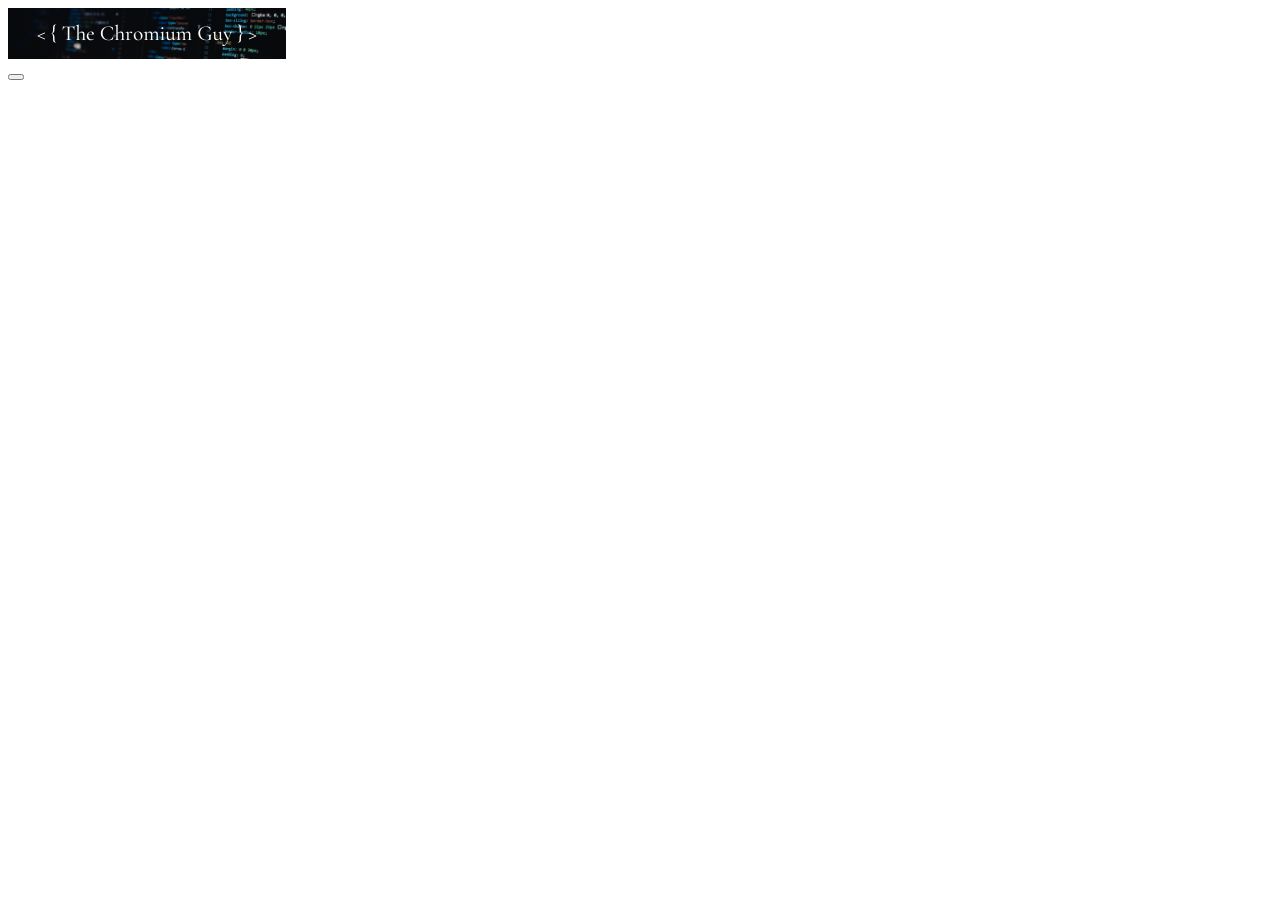
==== Home.html @ cdb03c8e "first update basic template" ====
<!DOCTYPE html>
<html lang="en">
<head>
	<meta charset="utf-8">
    <meta name="viewport" content="width=device-width, initial-scale=1.0">
	<title>Portfolio website </title>

	<link rel="stylesheet" href="style.css"><!-- css file link -->

</head>

<body>
	<header>
		<div class="logo">
			<img src="images/The Chromium Guy.png" alt=""> 
		</div>
		 <button class="nav-toggle" aria-label="toggle navigation">
	</header>
<script src="script.js"></script><!-- javascript file link -->
</body>
</html>
---- style.css ----
h1{
	color: green 
}
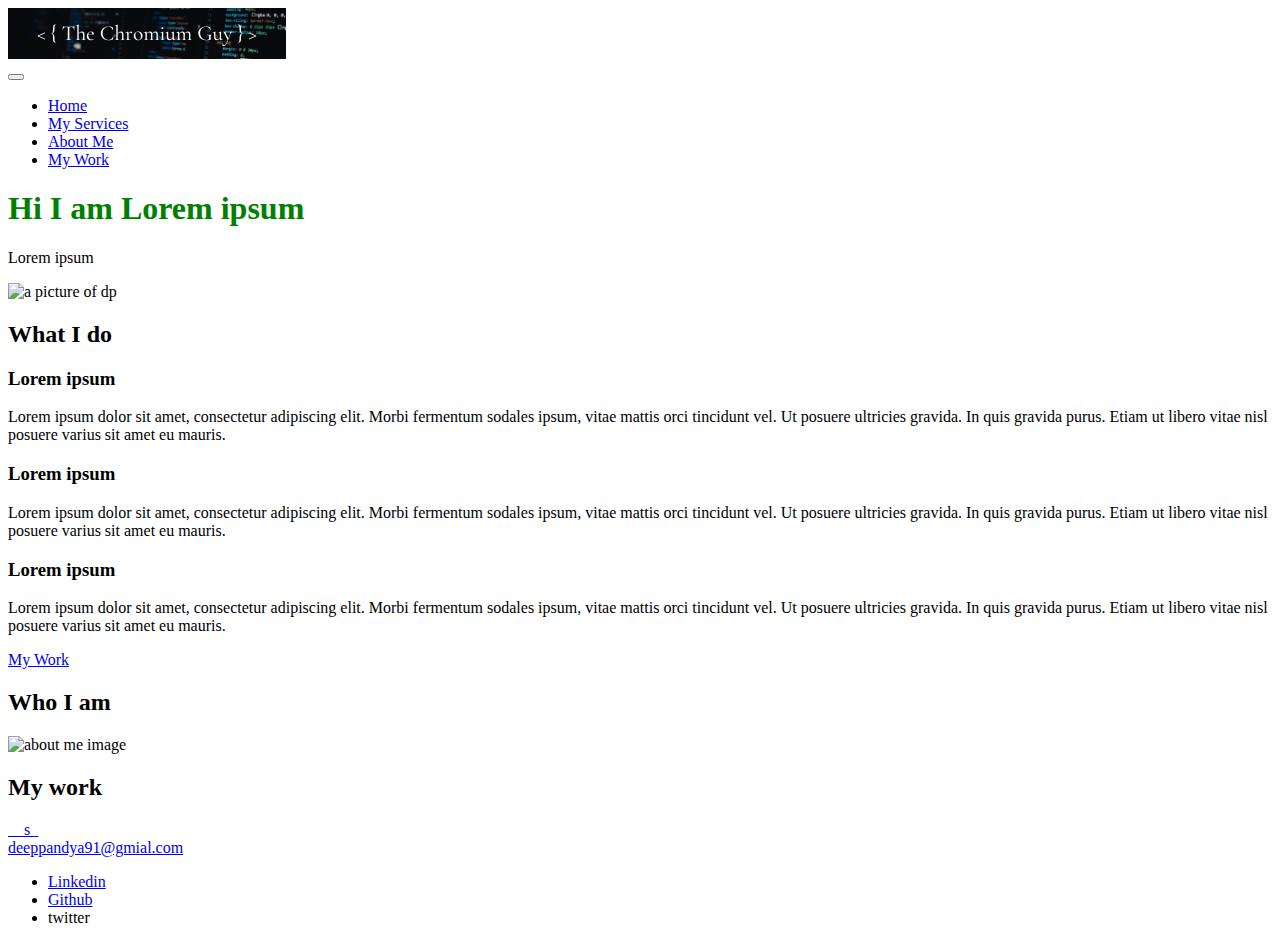
==== commit b0154bb7: "All data input is completed" ====
--- a/Home.html
+++ b/Home.html
@@ -1,21 +1,130 @@
 <!DOCTYPE html>
 <html lang="en">
-<head>
-	<meta charset="utf-8">
-    <meta name="viewport" content="width=device-width, initial-scale=1.0">
-	<title>Portfolio website </title>
+	
+	<head>
+		<meta charset="utf-8">
+	    <meta name="viewport" content="width=device-width, initial-scale=1.0">
+		<title>Portfolio website </title>
+	    <link rel="stylesheet" href="style.css"><!-- css file link -->
 
-	<link rel="stylesheet" href="style.css"><!-- css file link -->
+	</head>
 
-</head>
+	<body>
+		<header>
+			<div class="logo">
+				<img src="images/The Chromium Guy.png" alt=""> 
+			</div>
 
-<body>
-	<header>
-		<div class="logo">
-			<img src="images/The Chromium Guy.png" alt=""> 
-		</div>
-		 <button class="nav-toggle" aria-label="toggle navigation">
-	</header>
-<script src="script.js"></script><!-- javascript file link -->
-</body>
+			<button class="nav-toggle" aria-label="toggle navigation">
+				<span class="hamburger"></span>
+			</button>
+
+			<nav class="nav">
+				<ul class="nav__list">
+					<li class="nav__item"><a href="#home" class="nav__link">Home</a></li>
+					<li class="nav__item"><a href="#services" class="nav__link">My Services</a></li>
+					<li class="nav__item"><a href="#about" class="nav__link">About Me</a></li>
+					<li class="nav__item"><a href="#work" class="nav__link">My Work</a></li>
+				</ul>
+			</nav>
+	    </header>
+
+	   <!-- Introduction  -->
+	   <section class="intro" id="home">
+		   	<h1 class="section__title section__title--intro">
+		   		Hi I am <strong>Lorem ipsum</strong>
+		   	</h1>
+		   	<p class="section__subtitle section__subtitle--intro">Lorem ipsum</p>
+		   	<img src="images/dp-01.png" alt="a picture of dp">
+	   </section>
+
+	   <!-- My services -->
+	   <section class="my-services" id="services">
+	   		<h2 class="section__title section__title--services">What I do</h2>
+	   		<div class="services"><!-- Start of services -->
+	   			<div class="service">
+	   				<h3> Lorem ipsum</h3>
+	   				<p>Lorem ipsum dolor sit amet, consectetur adipiscing elit. Morbi fermentum sodales ipsum, vitae mattis orci tincidunt vel. Ut posuere ultricies gravida. In quis gravida purus. Etiam ut libero vitae nisl posuere varius sit amet eu mauris. </p>
+	   			</div><!-- End of service -->
+
+	   			<div class="service">
+	   				<h3>Lorem ipsum</h3>
+	   				<p>Lorem ipsum dolor sit amet, consectetur adipiscing elit. Morbi fermentum sodales ipsum, vitae mattis orci tincidunt vel. Ut posuere ultricies gravida. In quis gravida purus. Etiam ut libero vitae nisl posuere varius sit amet eu mauris. </p>
+	   			</div><!-- End of service -->
+
+	   			<div class="service">
+	   				<h3>Lorem ipsum</h3>
+	   				<p>Lorem ipsum dolor sit amet, consectetur adipiscing elit. Morbi fermentum sodales ipsum, vitae mattis orci tincidunt vel. Ut posuere ultricies gravida. In quis gravida purus. Etiam ut libero vitae nisl posuere varius sit amet eu mauris. </p>
+	   			</div><!-- End of service -->
+	   		</div><!-- End of services -->
+
+	   		<a href="#work" class="btn">My Work</a>
+
+	   </section>
+
+	   <!-- About me  -->
+	   <section class="about-me" id="about">
+	   		<h2 class="section__title section__title--about">Who I am</h2>
+	   		<p class="section__subtitle section__subtitle--about"></p>
+
+	   		<div class="about-me__body">
+	   			<p></p>
+	   			<p></p>
+	   		</div>
+
+	   		<img src="images/aboutme1.jpg" alt="about me image">
+	   </section>
+
+	    <!-- My Work -->
+	    <section class="my-work" id="work">
+	    	<h2 class="section__title">My work</h2>
+	    	<p class="section__subtitle"></p>
+
+	    	<div class="portfolio">
+	    		<!-- portfolio item 1 -->
+	    		<a href="#" class="portfolio__item">
+	    			<img src="images/portfolio.jpg" alt="" class="portfolio__img">
+	    		</a>
+
+	    		<!-- portfolio item 2 -->
+	    		<a href="#" class="portfolio__item">
+	    			<img src="images/portfolio.jpg" alt="" class="portfolio__img">
+	    		</a>
+
+	    		<!-- portfolio item 3 -->
+	    		<a href="#" class="portfolio__item">
+	    			<img src="images/portfolio.jpg" alt="" class="portfolio__img">
+	    		</a>
+
+	    		<!-- portfolio item 4 -->
+	    		<a href="#" class="portfolio__item">
+	    			<img src="images/portfolio.jpg" alt="" class="portfolio__img">
+	    		</a>
+
+	    		<!-- portfolio item 5 -->
+	    		<a href="#" class="portfolio__item">s
+	    			<img src="images/portfolio.jpg" alt="" class="portfolio__img">
+	    		</a>
+
+	    		<!-- portfolio item 6 -->
+	    		<a href="#" class="portfolio__item">
+	    			<img src="images/portfolio.jpg" alt="" class="portfolio__img">
+	    		</a>
+	    	</div>
+	    </section>
+
+
+	    <!-- Footer -->
+	    <footer>
+	    	<!-- Replace with your own mail address  -->
+	    	<a href="mailto:deepandya91@gmail.com" class="footer-link">deeppandya91@gmial.com</a>
+	    	<ul class="social-list">
+	    		<li class="social-list__item"><a class="social-list__link" href="https://www.linkedin.com/in/deeppandya">Linkedin</a></li>
+	    		<li class="social-list__item"><a class="social-list__link" href="https://github.com/deeppandya">Github</a></li>
+	    		<li class="social-list__item"><a class="social-list__link">twitter</a></li>
+	    	</ul>
+	    </footer>
+	    <script src="script.js"></script><!-- javascript file link -->
+	</body>
+
 </html>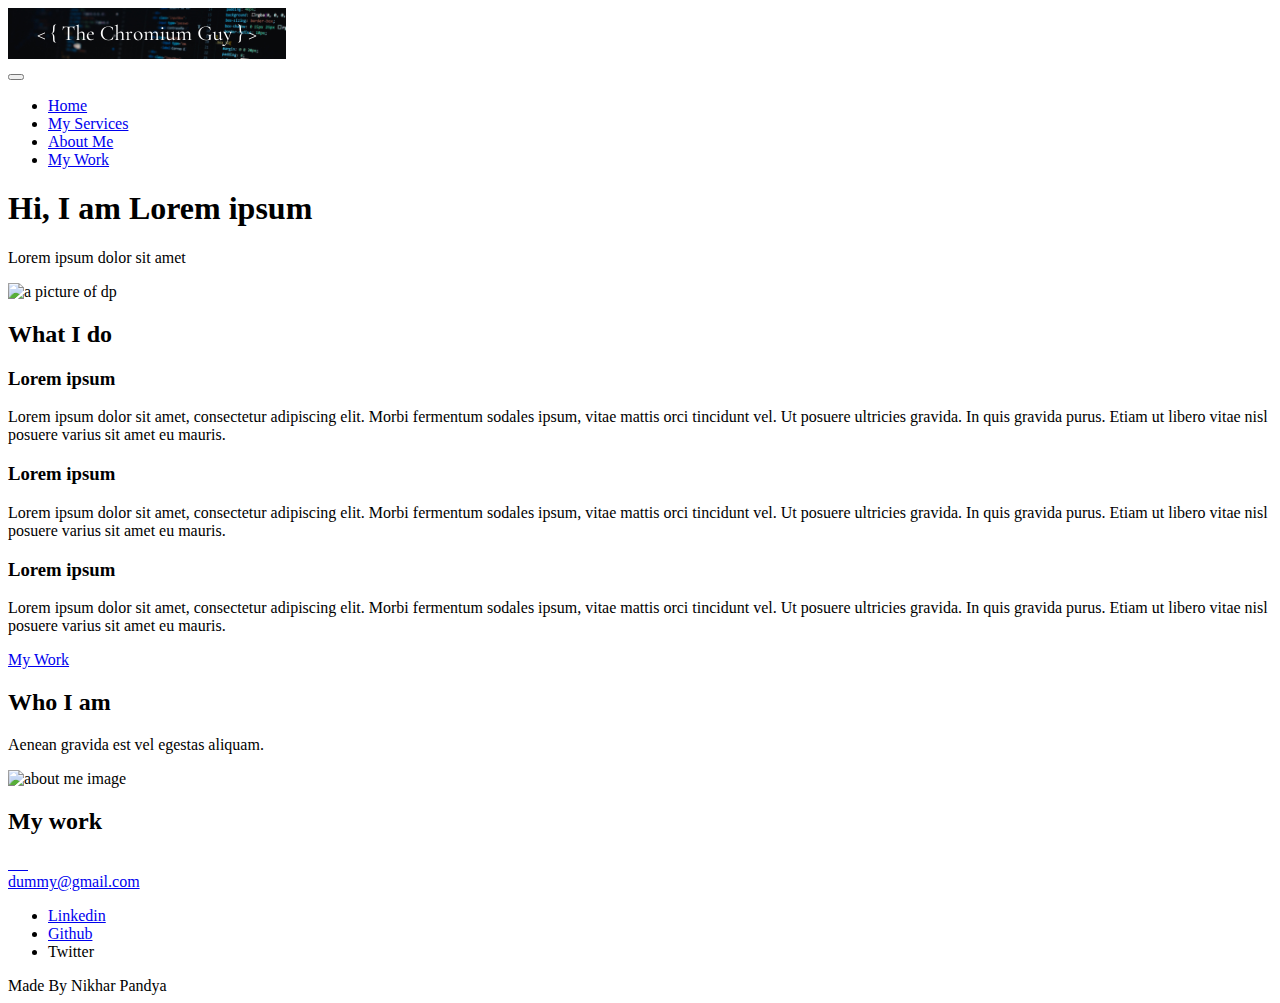
==== commit 3b897067: "Syntyx update" ====
--- a/Home.html
+++ b/Home.html
@@ -5,7 +5,10 @@
 		<meta charset="utf-8">
 	    <meta name="viewport" content="width=device-width, initial-scale=1.0">
 		<title>Portfolio website </title>
-	    <link rel="stylesheet" href="style.css"><!-- css file link -->
+		<link rel="stylesheet" href="https://cdnjs.cloudflare.com/ajax/libs/normalize/7.0.0/normalize.min.css">
+        <link rel="stylesheet" href="https://cdnjs.cloudflare.com/ajax/libs/font-awesome/5.11.2/css/all.css" integrity="sha256-46qynGAkLSFpVbEBog43gvNhfrOj+BmwXdxFgVK/Kvc=" crossorigin="anonymous" /> 
+        <link href="https://fonts.googleapis.com/css?family=Source+Code+Pro:400,900|Source+Sans+Pro:300,900&display=swap" rel="stylesheet">
+	    <link rel="stylesheet" href="Css/style.css"><!-- css file link -->
 
 	</head>
 
@@ -32,10 +35,10 @@
 	   <!-- Introduction  -->
 	   <section class="intro" id="home">
 		   	<h1 class="section__title section__title--intro">
-		   		Hi I am <strong>Lorem ipsum</strong>
+		   		Hi, I am <strong>Lorem ipsum</strong>
 		   	</h1>
-		   	<p class="section__subtitle section__subtitle--intro">Lorem ipsum</p>
-		   	<img src="images/dp-01.png" alt="a picture of dp">
+		   	<p class="section__subtitle section__subtitle--intro">Lorem ipsum dolor sit amet</p>
+		   	<img src="images/portfolio.jpg" alt="a picture of dp" class="intro__img">
 	   </section>
 
 	   <!-- My services -->
@@ -65,7 +68,7 @@
 	   <!-- About me  -->
 	   <section class="about-me" id="about">
 	   		<h2 class="section__title section__title--about">Who I am</h2>
-	   		<p class="section__subtitle section__subtitle--about"></p>
+	   		<p class="section__subtitle section__subtitle--about">Aenean gravida est vel egestas aliquam.</p>
 
 	   		<div class="about-me__body">
 	   			<p></p>
@@ -102,7 +105,7 @@
 	    		</a>
 
 	    		<!-- portfolio item 5 -->
-	    		<a href="#" class="portfolio__item">s
+	    		<a href="#" class="portfolio__item">
 	    			<img src="images/portfolio.jpg" alt="" class="portfolio__img">
 	    		</a>
 
@@ -117,12 +120,13 @@
 	    <!-- Footer -->
 	    <footer>
 	    	<!-- Replace with your own mail address  -->
-	    	<a href="mailto:deepandya91@gmail.com" class="footer-link">deeppandya91@gmial.com</a>
+	    	<a href="mailto:deepandya91@gmail.com" class="footer-link">dummy@gmail.com</a>
 	    	<ul class="social-list">
 	    		<li class="social-list__item"><a class="social-list__link" href="https://www.linkedin.com/in/deeppandya">Linkedin</a></li>
 	    		<li class="social-list__item"><a class="social-list__link" href="https://github.com/deeppandya">Github</a></li>
-	    		<li class="social-list__item"><a class="social-list__link">twitter</a></li>
+	    		<li class="social-list__item"><a class="social-list__link">Twitter</a></li>
 	    	</ul>
+	    	<div class="footer-madeby">Made By Nikhar Pandya</div>
 	    </footer>
 	    <script src="script.js"></script><!-- javascript file link -->
 	</body>
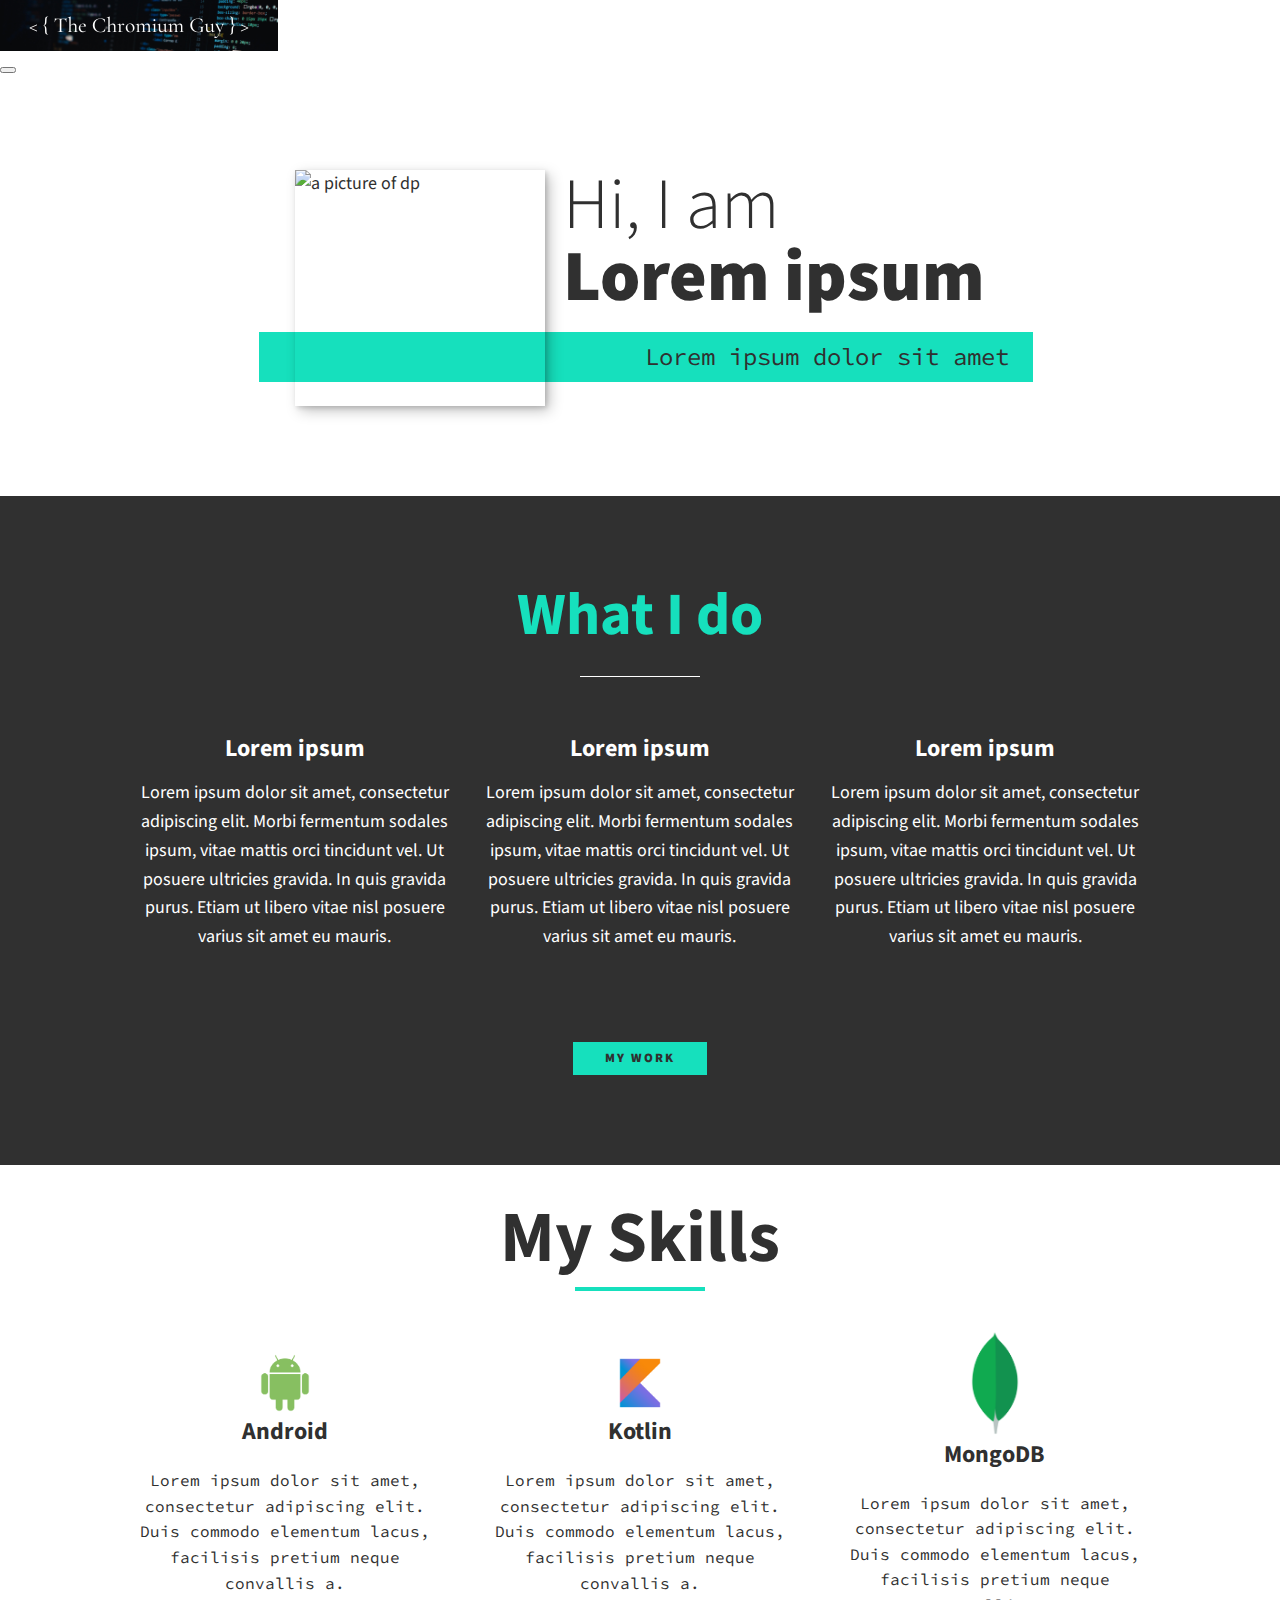
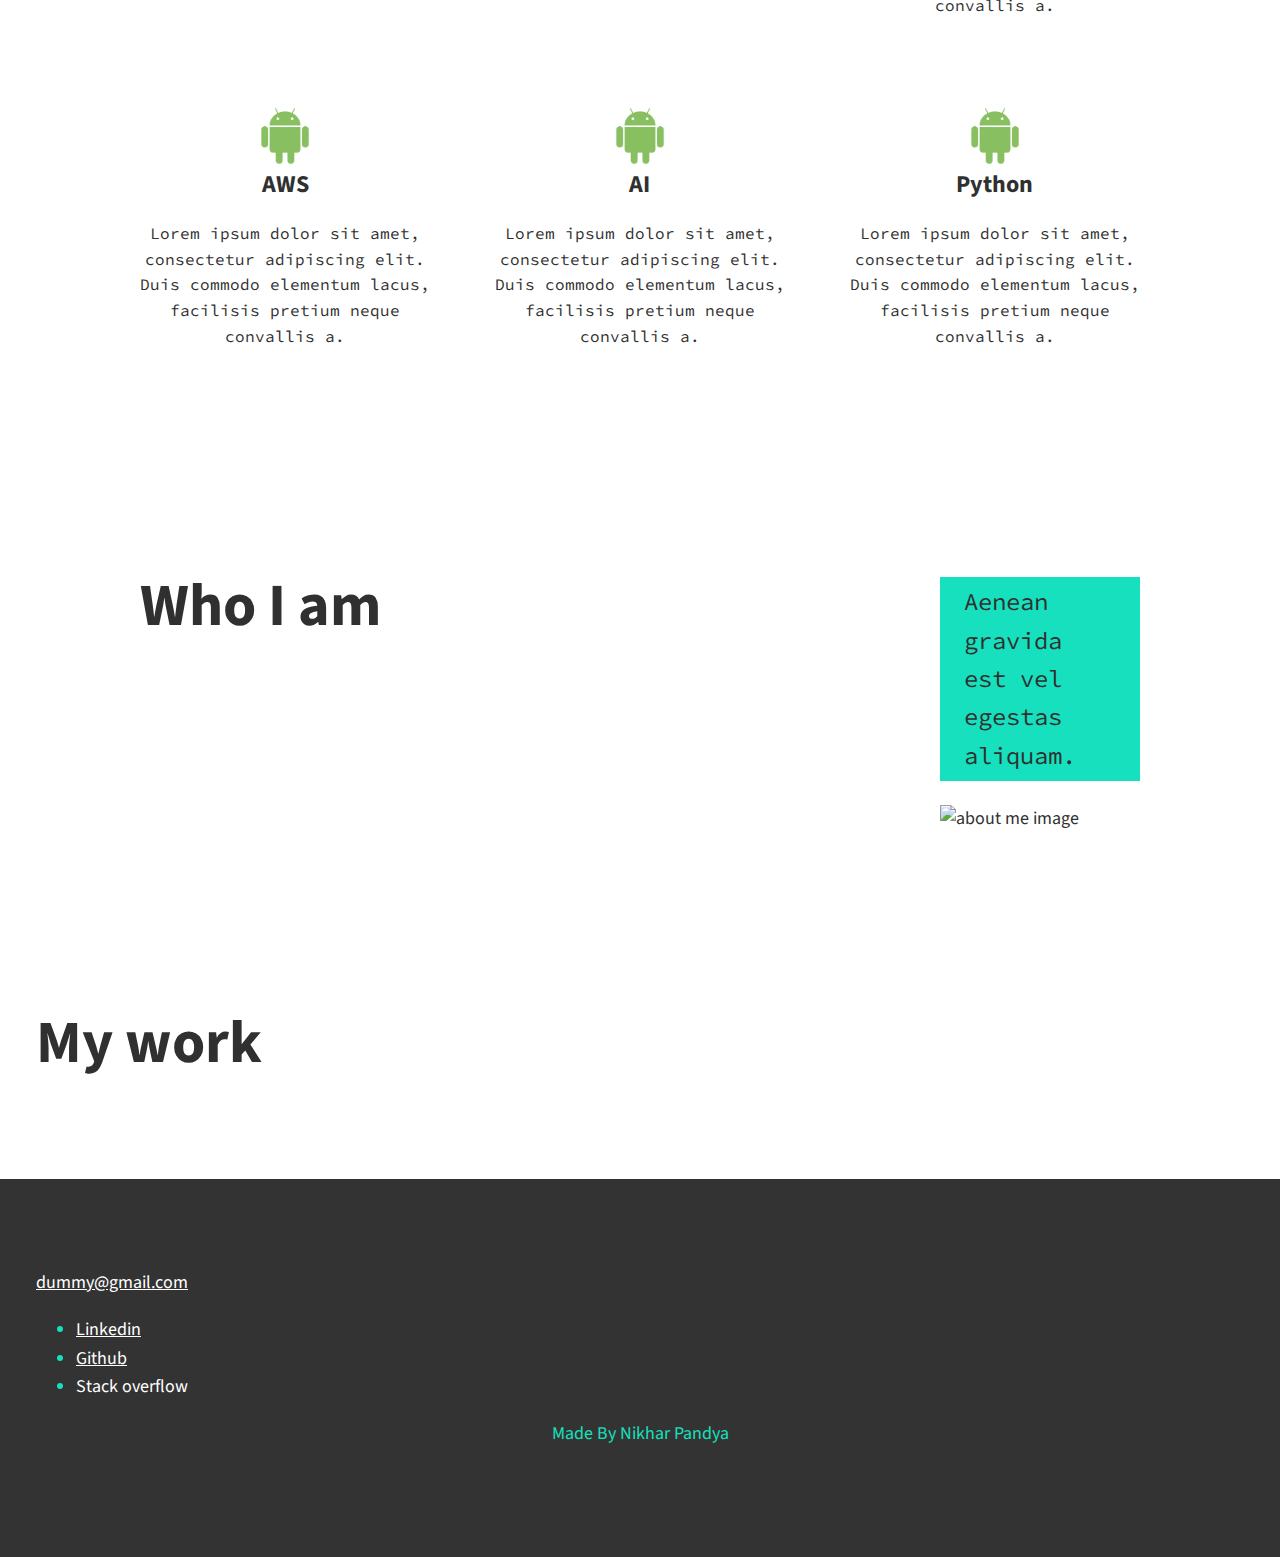
==== commit 25bce94b: "my skills update" ====
--- a/Home.html
+++ b/Home.html
@@ -65,6 +65,84 @@
 
 	   </section>
 
+
+
+
+
+	   <!-- My Skills -->
+	   <section class="my-skill">
+		   <section class="inner">
+		   		<div class="header">
+		   			<h1>My Skills</h1>
+		   		</div>
+		   		<div class="container">
+		   			<div class="skill-box">
+		   				<div class="skill-title">
+		   					<div class="img">
+		   						<img src="images/Android.logo.png" class="skill-icon">
+		   					</div>
+		   					<h3>Android</h3>
+		   				</div>
+		   				<p class="skill-text">Lorem ipsum dolor sit amet, consectetur adipiscing elit. Duis commodo elementum lacus, facilisis pretium neque convallis a. </p>
+		   			</div>
+
+		   			<div class="skill-box">
+		   				<div class="skill-title">
+		   					<div class="img">
+		   						<img src="images/kotlin.png" class="skill-icon">
+		   					</div>
+		   					<h3>Kotlin</h3>
+		   				</div>
+		   				<p  class="skill-text">Lorem ipsum dolor sit amet, consectetur adipiscing elit. Duis commodo elementum lacus, facilisis pretium neque convallis a. </p>
+		   			</div>
+
+		   			<div class="skill-box">
+		   				<div class="skill-title">
+		   					<div class="img">
+		   						<img src="images/MongoDB.png" class="skill-icon">
+		   					</div>
+		   					<h3>MongoDB</h3>
+		   				</div>
+		   				<p  class="skill-text">Lorem ipsum dolor sit amet, consectetur adipiscing elit. Duis commodo elementum lacus, facilisis pretium neque convallis a. </p>
+		   			</div>
+
+		   			<div class="skill-box">
+		   				<div class="skill-title">
+		   					<div class="img">
+		   						<img src="images/Android.logo.png" class="skill-icon">
+		   					</div>
+		   					<h3>AWS</h3>
+		   				</div>
+		   				<p  class="skill-text">Lorem ipsum dolor sit amet, consectetur adipiscing elit. Duis commodo elementum lacus, facilisis pretium neque convallis a. </p>
+		   			</div>
+
+		   			<div class="skill-box">
+		   				<div class="skill-title">
+		   					<div class="img">
+		   						<img src="images/Android.logo.png" class="skill-icon">
+		   					</div>
+		   					<h3>AI </h3>
+		   				</div>
+		   				<p  class="skill-text">Lorem ipsum dolor sit amet, consectetur adipiscing elit. Duis commodo elementum lacus, facilisis pretium neque convallis a. </p>
+		   			</div>
+
+		   			<div class="skill-box">
+		   				<div class="skill-title">
+		   					<div class="img">
+		   						<img src="images/Android.logo.png" class="skill-icon">
+		   					</div>
+		   					<h3>Python</h3>
+		   				</div>
+		   				<p  class="skill-text">Lorem ipsum dolor sit amet, consectetur adipiscing elit. Duis commodo elementum lacus, facilisis pretium neque convallis a. </p>
+		   			</div>
+		   		</div>
+		   </section>
+		 </section>
+
+
+
+
+
 	   <!-- About me  -->
 	   <section class="about-me" id="about">
 	   		<h2 class="section__title section__title--about">Who I am</h2>
@@ -117,16 +195,19 @@
 	    </section>
 
 
+
+
+
 	    <!-- Footer -->
-	    <footer>
+	    <footer class="footer">
 	    	<!-- Replace with your own mail address  -->
 	    	<a href="mailto:deepandya91@gmail.com" class="footer-link">dummy@gmail.com</a>
 	    	<ul class="social-list">
 	    		<li class="social-list__item"><a class="social-list__link" href="https://www.linkedin.com/in/deeppandya">Linkedin</a></li>
 	    		<li class="social-list__item"><a class="social-list__link" href="https://github.com/deeppandya">Github</a></li>
-	    		<li class="social-list__item"><a class="social-list__link">Twitter</a></li>
+	    		<li class="social-list__item"><a class="social-list__link">Stack overflow</a></li>
 	    	</ul>
-	    	<div class="footer-madeby">Made By Nikhar Pandya</div>
+	    	<p class="footer-madeby">Made By Nikhar Pandya</p>
 	    </footer>
 	    <script src="script.js"></script><!-- javascript file link -->
 	</body>
--- a/Css/style.css
+++ b/Css/style.css
@@ -0,0 +1,382 @@
+* {
+	/*padding: 0;
+	margin: 0;
+	box-sizing: border-box;
+*/}
+*::before,
+*::after {
+    box-sizing: border-box;
+}
+
+/* custom properties */
+
+:root {
+	--ff-primary:'Source Sans Pro',sans-serif;
+	--ff-secondary:'Source Code Pro', monospace;
+
+	--fw-reg:300;
+	--fw-bold:900;
+
+	--clr-light:#fff;
+	--clr-dark:#303030;
+	--clr-accent:#16e0bd;
+
+	--fs-h1:3rem;
+	--fs-h2:2.25rem;
+	--fs-h3:1.25rem;
+	--fs-body:1rem;
+
+	--bs: 0.25em 0.25em 0.75em rgba(0,0,0,.25),
+	      0.125em 0.125em 0.25em rgba(0,0,0,.15);
+}
+
+@media (min-width: 800px) {
+	:root {
+		--fs-h1:4.5rem;
+		--fs-h2:3.75rem;
+		--fs-h3:1.5rem;
+		--fs-body:1.125rem;
+	}
+}
+
+/* General styles */
+
+body{
+	background: var(--clr-light);
+	color: var(--clr-dark);
+	margin: 0;
+	font-family: var(--ff-primary);
+    font-size: var(--fs-body);
+    line-height: 1.6;
+}
+
+section {
+	padding: 5em 2em;                    
+}
+
+img {
+	display:block;
+	max-width:100%; 
+}
+
+strong{font-weight: var(--fw-bold)}
+
+:focus {
+	outline: 3px solid var(--clr-accent);
+	outline-offset: 3px;
+}
+
+.btn {
+	display: inline-block;
+	padding: .5em 2.5em;
+	background: var(--clr-accent);
+	color: var(--clr-dark);
+	text-decoration: none;
+	cursor: pointer;
+	font-size: .8rem;
+	text-transform: uppercase;
+	letter-spacing: 2px;
+	font-weight: var(--fw-bold);
+	transition: transform 200ms ease-in-out;
+}
+
+.btn:hover {
+	transform: scale(1.1);
+}
+
+
+/* Typography */
+
+h1,
+h2,
+h3 {
+	line-height:1;
+	margin: 0; 
+}
+
+h1 { font-size: var(--fs-h1) }
+h2 { font-size: var(--fs-h2) }
+h3 { font-size: var(--fs-h3) }
+
+.section__title {
+	margin-bottom: .25em;
+}
+
+.section__title--intro {
+	font-weight: var(--fw-reg);
+}
+
+.section__title--intro strong {
+    display: block;
+}
+
+
+.section__subtitle {
+	margin: 0;
+	font-size: var(--fs-h3);
+}
+
+.section__subtitle--intro,
+.section__subtitle--about {
+	background: var(--clr-accent);
+	padding: .25em 1em;
+	font-family: var(--ff-secondary);
+	margin-bottom: 1em;
+}
+
+/* Header */
+
+nav {display: none;}
+
+/* Intro Section */
+
+.intro {
+	position: relative;
+}
+
+.intro__img {
+	box-shadow: var(--bs);
+}
+
+@media (min-width: 600px) {
+    .intro {
+        display: grid;
+        width: min-content;
+        margin: 0 auto; 
+        grid-column-gap: 1em;
+        grid-template-areas: 
+            "img title"
+            "img subtitle";
+        grid-template-columns: min-content max-content;
+    }
+    
+    .intro__img {
+    	grid-area: img;
+    	min-width: 250px; 
+    	position: relative;
+    	z-index: 2;
+    }
+
+    .section__subtitle--intro {
+    	align-self: start;
+    	grid-column: -1/1;
+    	grid-row: 2;
+    	text-align: right;
+    	position: relative;
+    	left: -1.5em;
+    	width: calc(100% + 1.5em);
+    }
+}
+
+
+
+/* My services Section (WHAT I DO)*/
+
+.my-services {
+	background-color: var(--clr-dark);
+	background-image: url(../images/services-bg.jpg);
+	background-size: cover; 
+	color: var(--clr-light);
+	text-align: center;
+}
+
+.section__title--services {
+	color: var(--clr-accent);
+	position: relative;
+}
+
+.section__title--services::after {
+    content: '';
+    display: block;
+    width: 2em;
+    height: 1px;
+    margin: 0.5em auto 1em;
+    background: var(--clr-light);
+}
+
+.services {
+	margin-bottom: 4em;
+}
+
+.service {
+	max-width: 500px;
+	margin: 0 auto;
+}
+
+
+@media (min-width: 800px) {
+	.services {
+		display: flex;
+		max-width: 1000px;
+		margin-left: auto;
+		margin-right: auto;
+	}
+
+	.service + .service {
+		margin-left: 2em;
+	}
+}
+
+
+/* My Skills*/
+
+.my-skill {
+	padding: 0;
+	margin-top: 1em; 
+	box-sizing: border-box;
+	background-color: #FFFFFF;
+}
+
+.inner {
+	padding-top: 20px;
+}
+
+.header{
+	text-align: center;
+	color: #333
+	padding:1rem;
+	position: relative;
+}
+
+.header:after {
+	content: '';
+	position: absolute;
+	bottom: -16px;
+	left: 50%;
+	transform: translateX(-50%);
+	height: 4px;
+	width: 130px;
+	padding: 2px;
+	background-color: #16e0bd;
+
+}
+
+.container {
+	display: grid;
+	grid-template-columns: repeat(3, 1fr);
+	justify-content: center;
+	align-items: center;
+	text-align: center;
+	grid-gap: 1rem;
+	padding: 1rem 80px;
+	font-size: 1rem;
+}
+
+.skill-box {
+	padding: 1rem;
+	color: var(--clr-dark);
+	cursor: pointer; 
+}
+
+.skill-box:hover > .skill-title:after, .skill-box:hover > .skill-title:before {
+	width: 40px;
+}
+
+.skill-box:hover .img{
+	transform: translateY(-10px);
+}
+
+
+p.skill-text{
+	font-family: var(--ff-secondary);
+}
+
+.skill-title h3{
+	color:var(--clr-dark);
+	margin-top: 0.5rem;
+}
+
+.skill-title {
+	display: flex;
+	flex-direction: column;
+	align-items: center;
+	padding:0.5rem;
+	margin-bottom: 0.5rem;
+	margin-top: 1em; 
+	position: relative;
+}
+
+.skill-title:after{
+	content: '';
+	position: absolute;
+	bottom: 0;
+	right: 50%;
+	width: 0;
+	height:4px;
+	background-color: var(--clr-light);
+	transition: .5s;
+}
+
+
+.skill-title:before{
+	content: '';
+	position: absolute;
+	bottom: 0;
+	left: 50%;
+	width: 0;
+	height:4px;
+	background-color: var(--clr-accent);
+	transition: .5s;  
+}
+
+.img{
+	transition: .5s;
+}
+.skill-icon {
+	width: 50px;
+}
+
+@media screen and (max-width: 900px) {
+	.container {
+		grid-template-columns: repeat(2,1fr);
+		padding: 2rem 50px;
+	}
+}
+
+@media screen and (max-width: 600px) {
+	.container {
+		grid-template-columns: 1fr;
+	}
+}
+
+/* About me */
+
+.about-me {
+	max-width: 1000px;
+	margin: 0 auto;
+}
+
+@media (min-width: 600px) {
+	.about-me {
+		display: grid;
+		grid-template-columns: 1fr 200px;
+	}
+
+	
+}
+
+
+/* Footer */
+
+.footer {
+	padding: 5em 2em;
+	background-color: #333;
+
+}
+
+.footer-link {
+	color: #FFFFFF;
+}
+
+.social-list {
+	color: #16e0bd;
+}
+
+.social-list__link {
+	color: #FFFFFF;
+}
+
+p.footer-madeby {
+	color:#16e0bd;
+	text-align: center;
+}
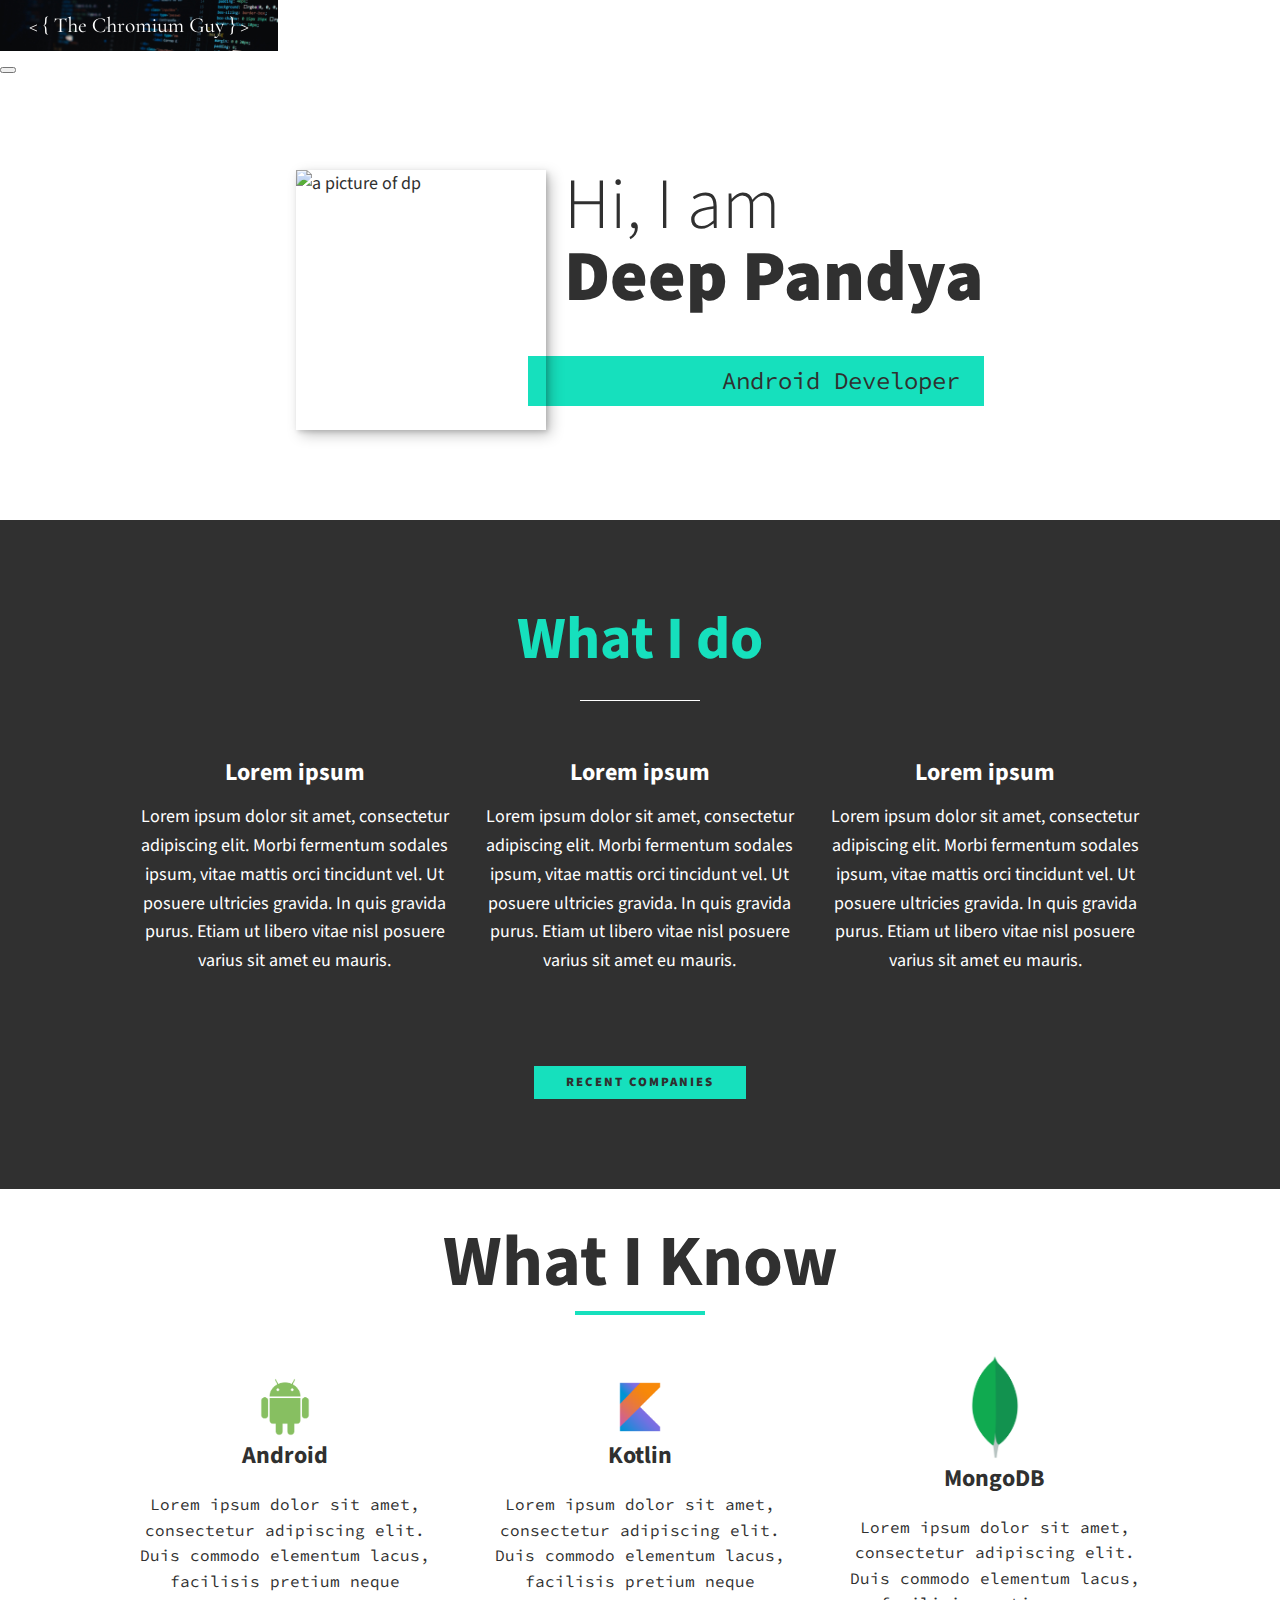
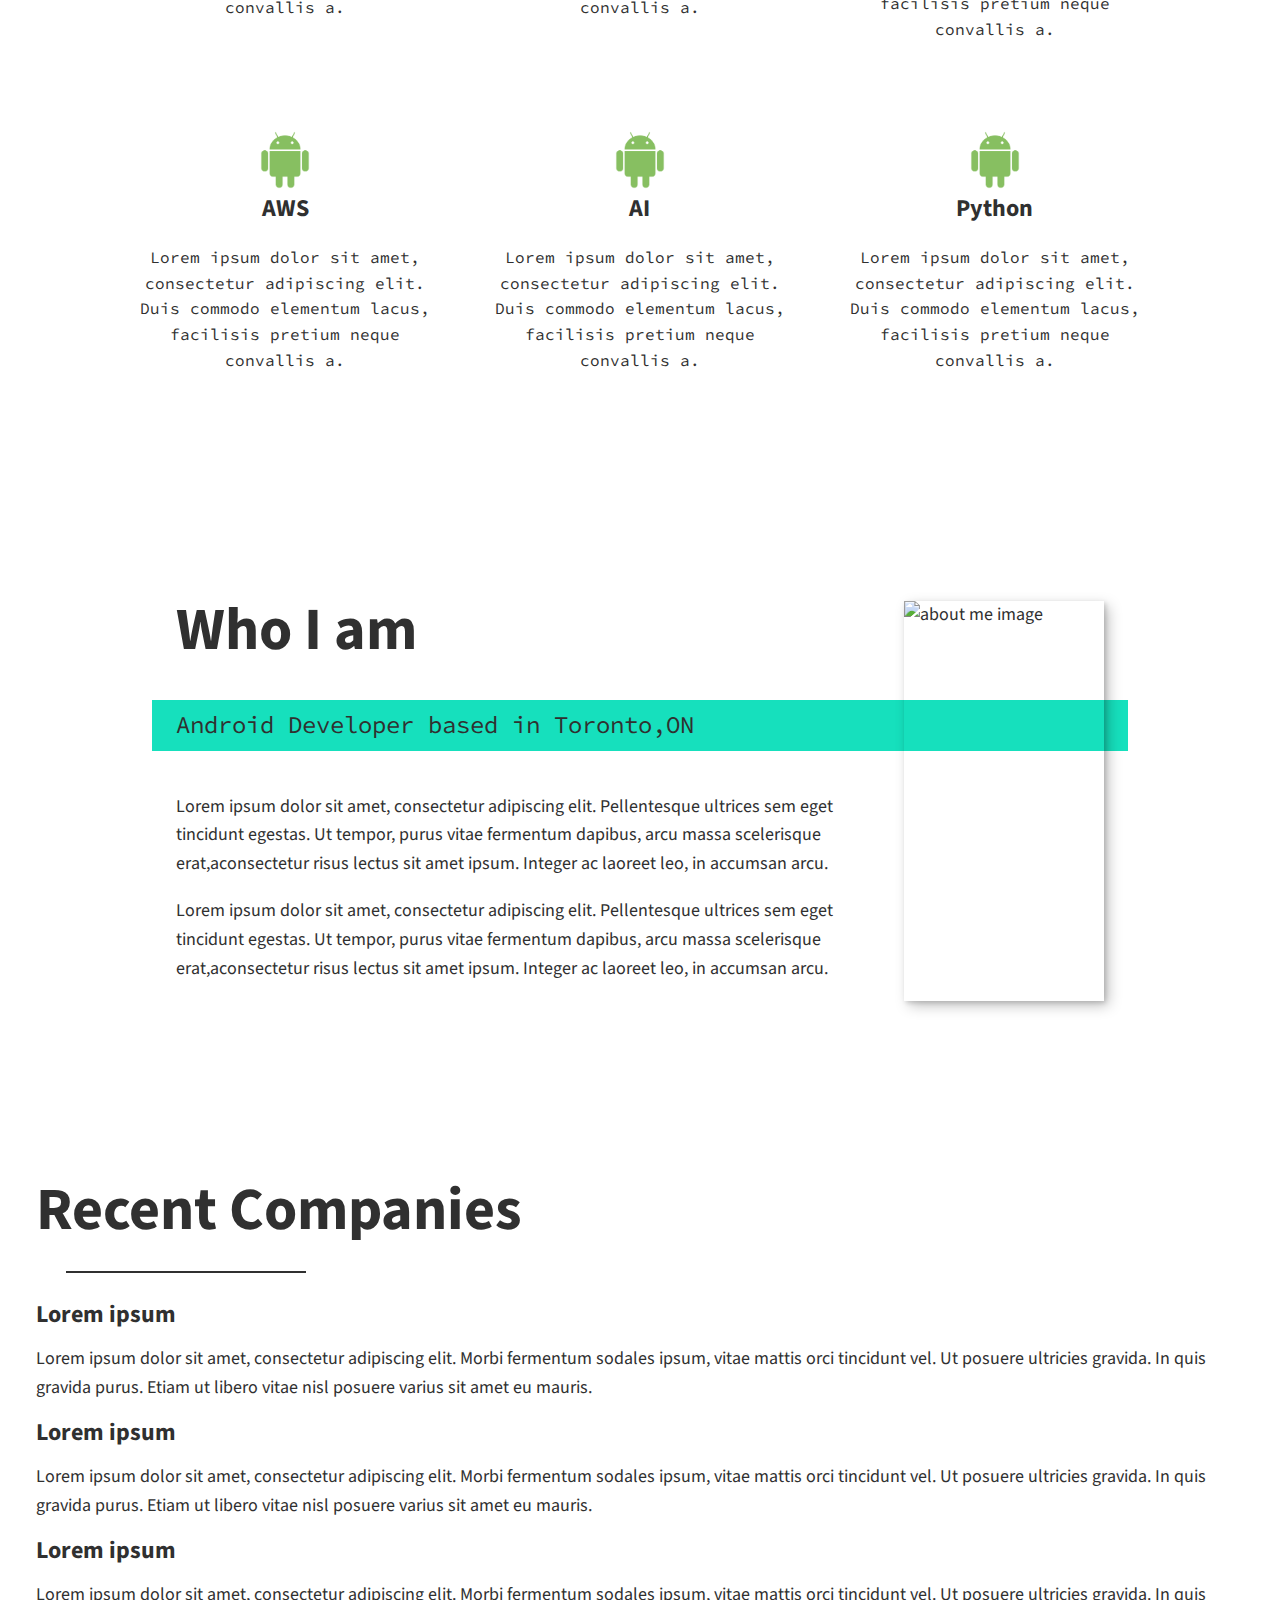
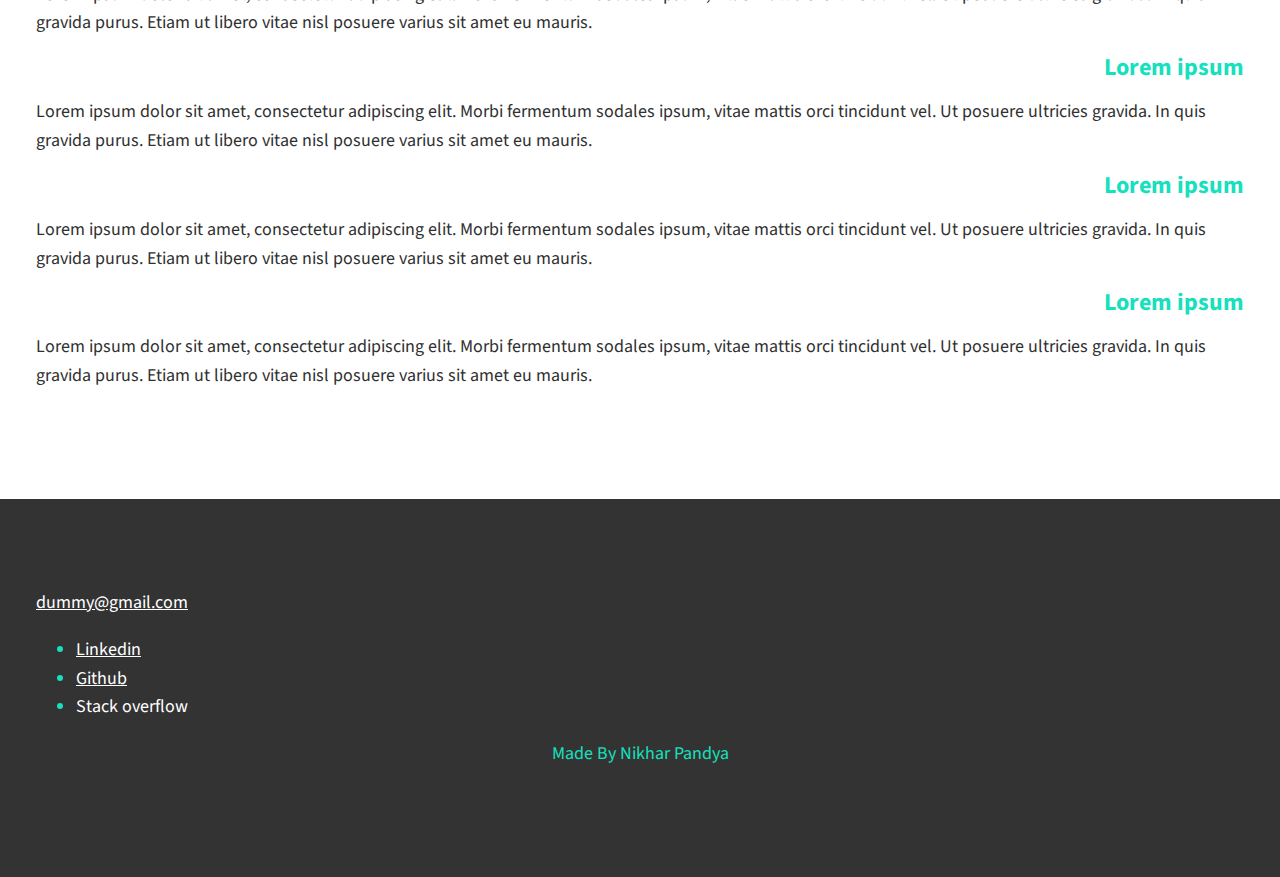
==== commit 0b726958: "commit changes" ====
--- a/Home.html
+++ b/Home.html
@@ -27,7 +27,7 @@
 					<li class="nav__item"><a href="#home" class="nav__link">Home</a></li>
 					<li class="nav__item"><a href="#services" class="nav__link">My Services</a></li>
 					<li class="nav__item"><a href="#about" class="nav__link">About Me</a></li>
-					<li class="nav__item"><a href="#work" class="nav__link">My Work</a></li>
+					<li class="nav__item"><a href="#work" class="nav__link">Recent Companies</a></li>
 				</ul>
 			</nav>
 	    </header>
@@ -35,9 +35,9 @@
 	   <!-- Introduction  -->
 	   <section class="intro" id="home">
 		   	<h1 class="section__title section__title--intro">
-		   		Hi, I am <strong>Lorem ipsum</strong>
+		   		Hi, I am <strong>Deep Pandya</strong>
 		   	</h1>
-		   	<p class="section__subtitle section__subtitle--intro">Lorem ipsum dolor sit amet</p>
+		   	<p class="section__subtitle section__subtitle--intro">Android Developer</p>
 		   	<img src="images/portfolio.jpg" alt="a picture of dp" class="intro__img">
 	   </section>
 
@@ -61,7 +61,7 @@
 	   			</div><!-- End of service -->
 	   		</div><!-- End of services -->
 
-	   		<a href="#work" class="btn">My Work</a>
+	   		<a href="#work" class="btn">Recent Companies</a>
 
 	   </section>
 
@@ -73,7 +73,7 @@
 	   <section class="my-skill">
 		   <section class="inner">
 		   		<div class="header">
-		   			<h1>My Skills</h1>
+		   			<h1>What I Know</h1>
 		   		</div>
 		   		<div class="container">
 		   			<div class="skill-box">
@@ -146,54 +146,63 @@
 	   <!-- About me  -->
 	   <section class="about-me" id="about">
 	   		<h2 class="section__title section__title--about">Who I am</h2>
-	   		<p class="section__subtitle section__subtitle--about">Aenean gravida est vel egestas aliquam.</p>
+	   		<p class="section__subtitle section__subtitle--about">Android Developer based in Toronto,ON</p>
 
 	   		<div class="about-me__body">
-	   			<p></p>
-	   			<p></p>
+	   			<p>Lorem ipsum dolor sit amet, consectetur adipiscing elit. Pellentesque ultrices sem eget tincidunt egestas. Ut tempor, purus vitae fermentum dapibus, arcu massa scelerisque erat,aconsectetur risus lectus sit amet ipsum. Integer ac laoreet leo, in accumsan arcu.  </p>
+	   			<p>Lorem ipsum dolor sit amet, consectetur adipiscing elit. Pellentesque ultrices sem eget tincidunt egestas. Ut tempor, purus vitae fermentum dapibus, arcu massa scelerisque erat,aconsectetur risus lectus sit amet ipsum. Integer ac laoreet leo, in accumsan arcu.  </p>
 	   		</div>
 
-	   		<img src="images/aboutme1.jpg" alt="about me image">
+	   		<img src="images/aboutme1.jpg" alt="about me image" class="about-me__img">
 	   </section>
 
 	    <!-- My Work -->
-	    <section class="my-work" id="work">
-	    	<h2 class="section__title">My work</h2>
+	   <!--  <section class="my-work" id="work">
+	    	<h2 class="section__title">Recent Companies</h2>
 	    	<p class="section__subtitle"></p>
 
 	    	<div class="portfolio">
-	    		<!-- portfolio item 1 -->
-	    		<a href="#" class="portfolio__item">
-	    			<img src="images/portfolio.jpg" alt="" class="portfolio__img">
-	    		</a>
-
-	    		<!-- portfolio item 2 -->
-	    		<a href="#" class="portfolio__item">
-	    			<img src="images/portfolio.jpg" alt="" class="portfolio__img">
-	    		</a>
-
-	    		<!-- portfolio item 3 -->
-	    		<a href="#" class="portfolio__item">
-	    			<img src="images/portfolio.jpg" alt="" class="portfolio__img">
-	    		</a>
-
-	    		<!-- portfolio item 4 -->
-	    		<a href="#" class="portfolio__item">
-	    			<img src="images/portfolio.jpg" alt="" class="portfolio__img">
-	    		</a>
-
-	    		<!-- portfolio item 5 -->
-	    		<a href="#" class="portfolio__item">
-	    			<img src="images/portfolio.jpg" alt="" class="portfolio__img">
-	    		</a>
-
-	    		<!-- portfolio item 6 -->
-	    		<a href="#" class="portfolio__item">
-	    			<img src="images/portfolio.jpg" alt="" class="portfolio__img">
-	    		</a>
+	    		
+	    		
 	    	</div>
 	    </section>
-
+ -->
+
+   <section class="my-work" id="work">
+	   		<h2 class="section__title section__title--work">Recent Companies</h2>
+	   		<div class="works"><!-- Start of works -->
+	   			<div class="work1">
+	   				<h3> Lorem ipsum</h3>
+	   				<p>Lorem ipsum dolor sit amet, consectetur adipiscing elit. Morbi fermentum sodales ipsum, vitae mattis orci tincidunt vel. Ut posuere ultricies gravida. In quis gravida purus. Etiam ut libero vitae nisl posuere varius sit amet eu mauris. </p>
+	   			</div><!-- End of work -->
+
+	   			<div class="work2">
+	   				<h3>Lorem ipsum</h3>
+	   				<p>Lorem ipsum dolor sit amet, consectetur adipiscing elit. Morbi fermentum sodales ipsum, vitae mattis orci tincidunt vel. Ut posuere ultricies gravida. In quis gravida purus. Etiam ut libero vitae nisl posuere varius sit amet eu mauris. </p>
+	   			</div><!-- End of work -->
+
+	   			<div class="work3">
+	   				<h3>Lorem ipsum</h3>
+	   				<p>Lorem ipsum dolor sit amet, consectetur adipiscing elit. Morbi fermentum sodales ipsum, vitae mattis orci tincidunt vel. Ut posuere ultricies gravida. In quis gravida purus. Etiam ut libero vitae nisl posuere varius sit amet eu mauris. </p>
+	   			</div><!-- End of work -->
+
+	   			<div class="work4">
+	   				<h3> Lorem ipsum</h3>
+	   				<p>Lorem ipsum dolor sit amet, consectetur adipiscing elit. Morbi fermentum sodales ipsum, vitae mattis orci tincidunt vel. Ut posuere ultricies gravida. In quis gravida purus. Etiam ut libero vitae nisl posuere varius sit amet eu mauris. </p>
+	   			</div><!-- End of work -->
+
+	   			<div class="work5">
+	   				<h3> Lorem ipsum</h3>
+	   				<p>Lorem ipsum dolor sit amet, consectetur adipiscing elit. Morbi fermentum sodales ipsum, vitae mattis orci tincidunt vel. Ut posuere ultricies gravida. In quis gravida purus. Etiam ut libero vitae nisl posuere varius sit amet eu mauris. </p>
+	   			</div><!-- End of work -->
+
+	   			<div class="work6">
+	   				<h3> Lorem ipsum</h3>
+	   				<p>Lorem ipsum dolor sit amet, consectetur adipiscing elit. Morbi fermentum sodales ipsum, vitae mattis orci tincidunt vel. Ut posuere ultricies gravida. In quis gravida purus. Etiam ut libero vitae nisl posuere varius sit amet eu mauris. </p>
+	   			</div><!-- End of work -->
+	   		</div><!-- End of works -->
+
+  </section>
 
 
 
--- a/Css/style.css
+++ b/Css/style.css
@@ -1,8 +1,4 @@
-* {
-	/*padding: 0;
-	margin: 0;
-	box-sizing: border-box;
-*/}
+*,
 *::before,
 *::after {
     box-sizing: border-box;
@@ -112,7 +108,7 @@
 
 
 .section__subtitle {
-	margin: 0;
+	margin-left: 0;
 	font-size: var(--fs-h3);
 }
 
@@ -159,7 +155,7 @@
 
     .section__subtitle--intro {
     	align-self: start;
-    	grid-column: -1/1;
+    	grid-column: -1/2;
     	grid-row: 2;
     	text-align: right;
     	position: relative;
@@ -346,13 +342,87 @@
 	margin: 0 auto;
 }
 
+.about-me__img {
+	box-shadow: var(--bs);
+} 
+
 @media (min-width: 600px) {
 	.about-me {
 		display: grid;
 		grid-template-columns: 1fr 200px;
-	}
-
-	
+		grid-template-areas: 
+			"title img"
+			"subtitle img"
+            "text img";
+        grid-column-gap: 2em;
+	}
+
+	.section__title--about{
+        grid-area: title; 
+    }
+
+     .section__subtitle--about {
+        grid-column: 1 / -1;
+        grid-row: 2;
+        position: relative;
+        left: -1em;
+        width: calc(100% + 2em);
+        padding-left: 1em;
+        padding-right: calc(200px + 4em); 
+    }
+
+	.about-me__img {
+		grid-area: img;
+		position: relative;
+		z-index: 2;
+	}
+}
+
+
+
+/* Recent Companies*/
+.work4 h3,
+.work5 h3,
+.work6 h3 {
+	color: var(--clr-accent);
+	text-align: right;
+}
+
+.section__title--work {
+	color: var(--clr-dark);
+	position: relative;
+}
+
+.section__title--work::after {
+    content: '';
+    display: block;
+    width: 4em;
+    height: 2px;
+    margin: 0.5em  0.5em;
+    background: var(--clr-dark);
+}
+
+.services {
+	margin-bottom: 4em;
+}
+
+.service {
+	max-width: 500px;
+	margin: 0 auto;
+}
+
+
+@media (min-width: 800px) {
+	.services {
+		display: flex;
+		max-width: 1000px;
+		margin-left: auto;
+		margin-right: auto;
+	}
+
+	.service + .service {
+		margin-left: 2em;
+	}
 }
 
 
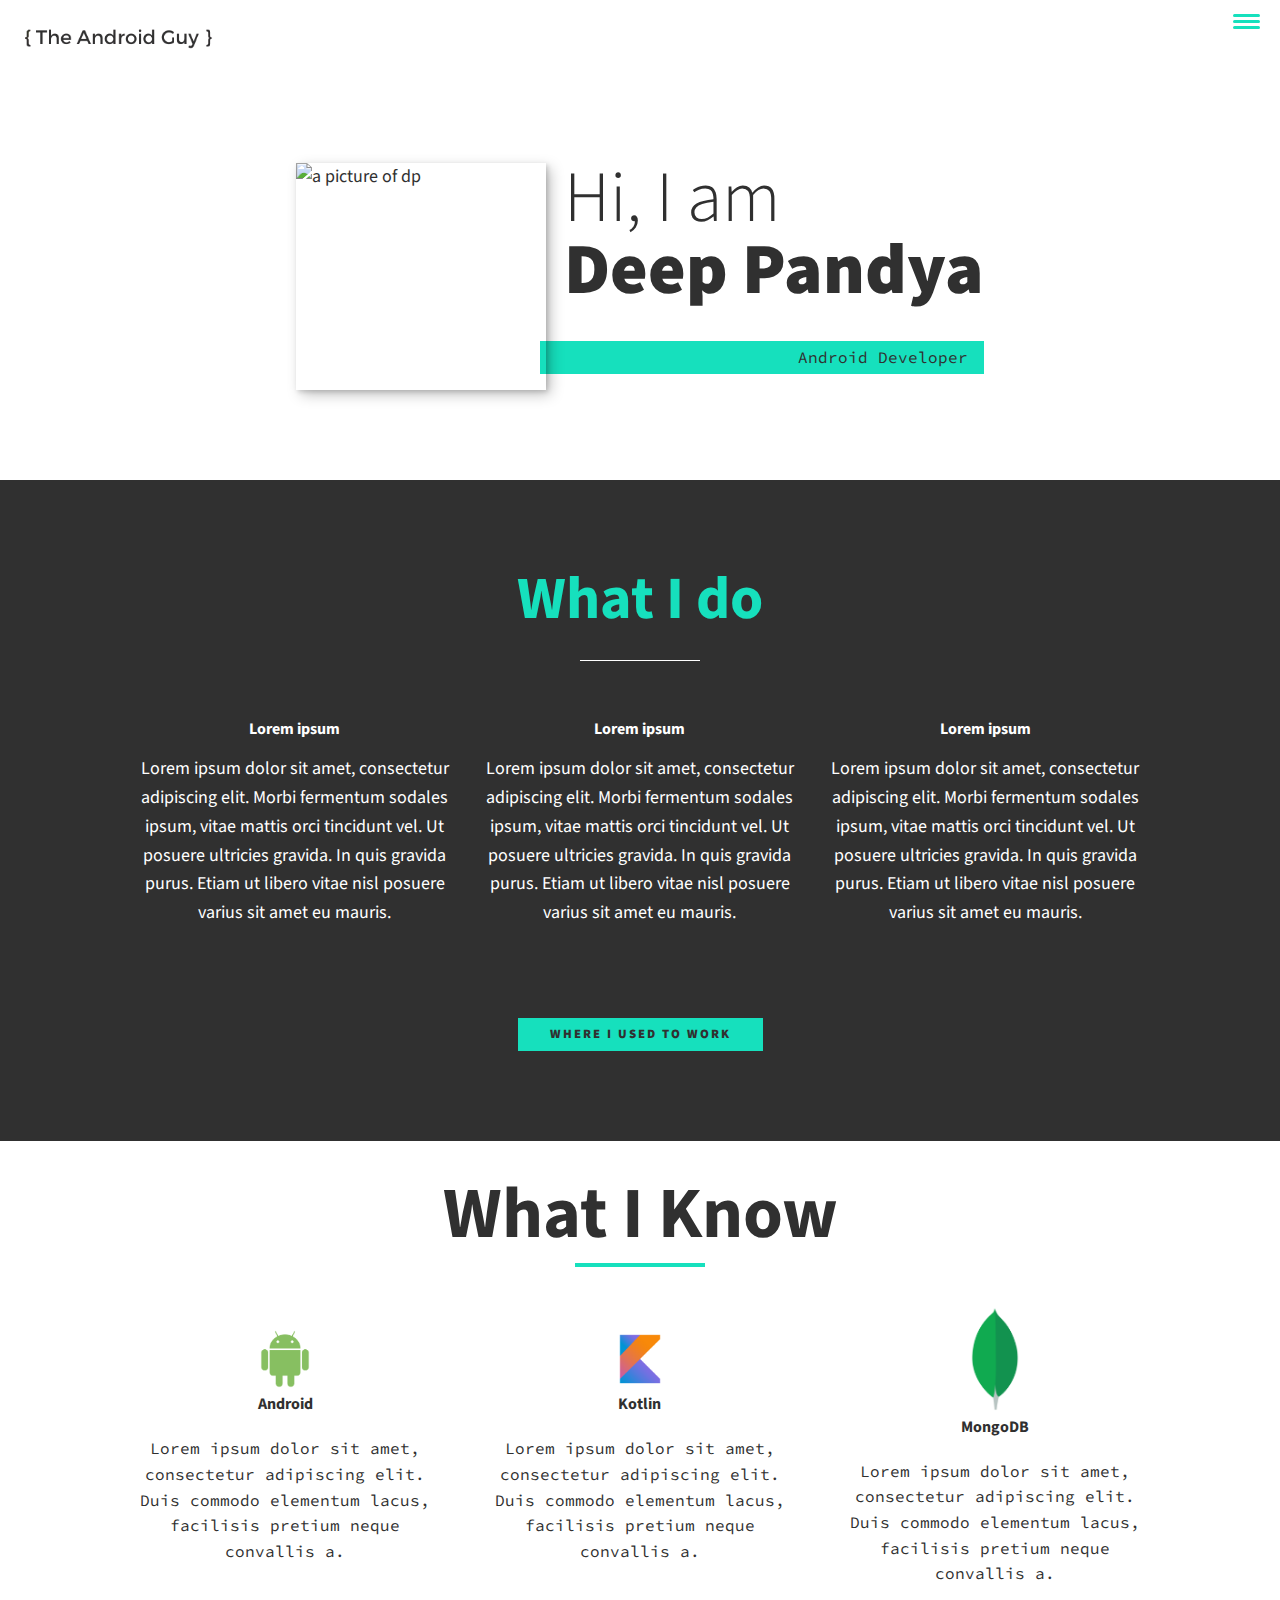
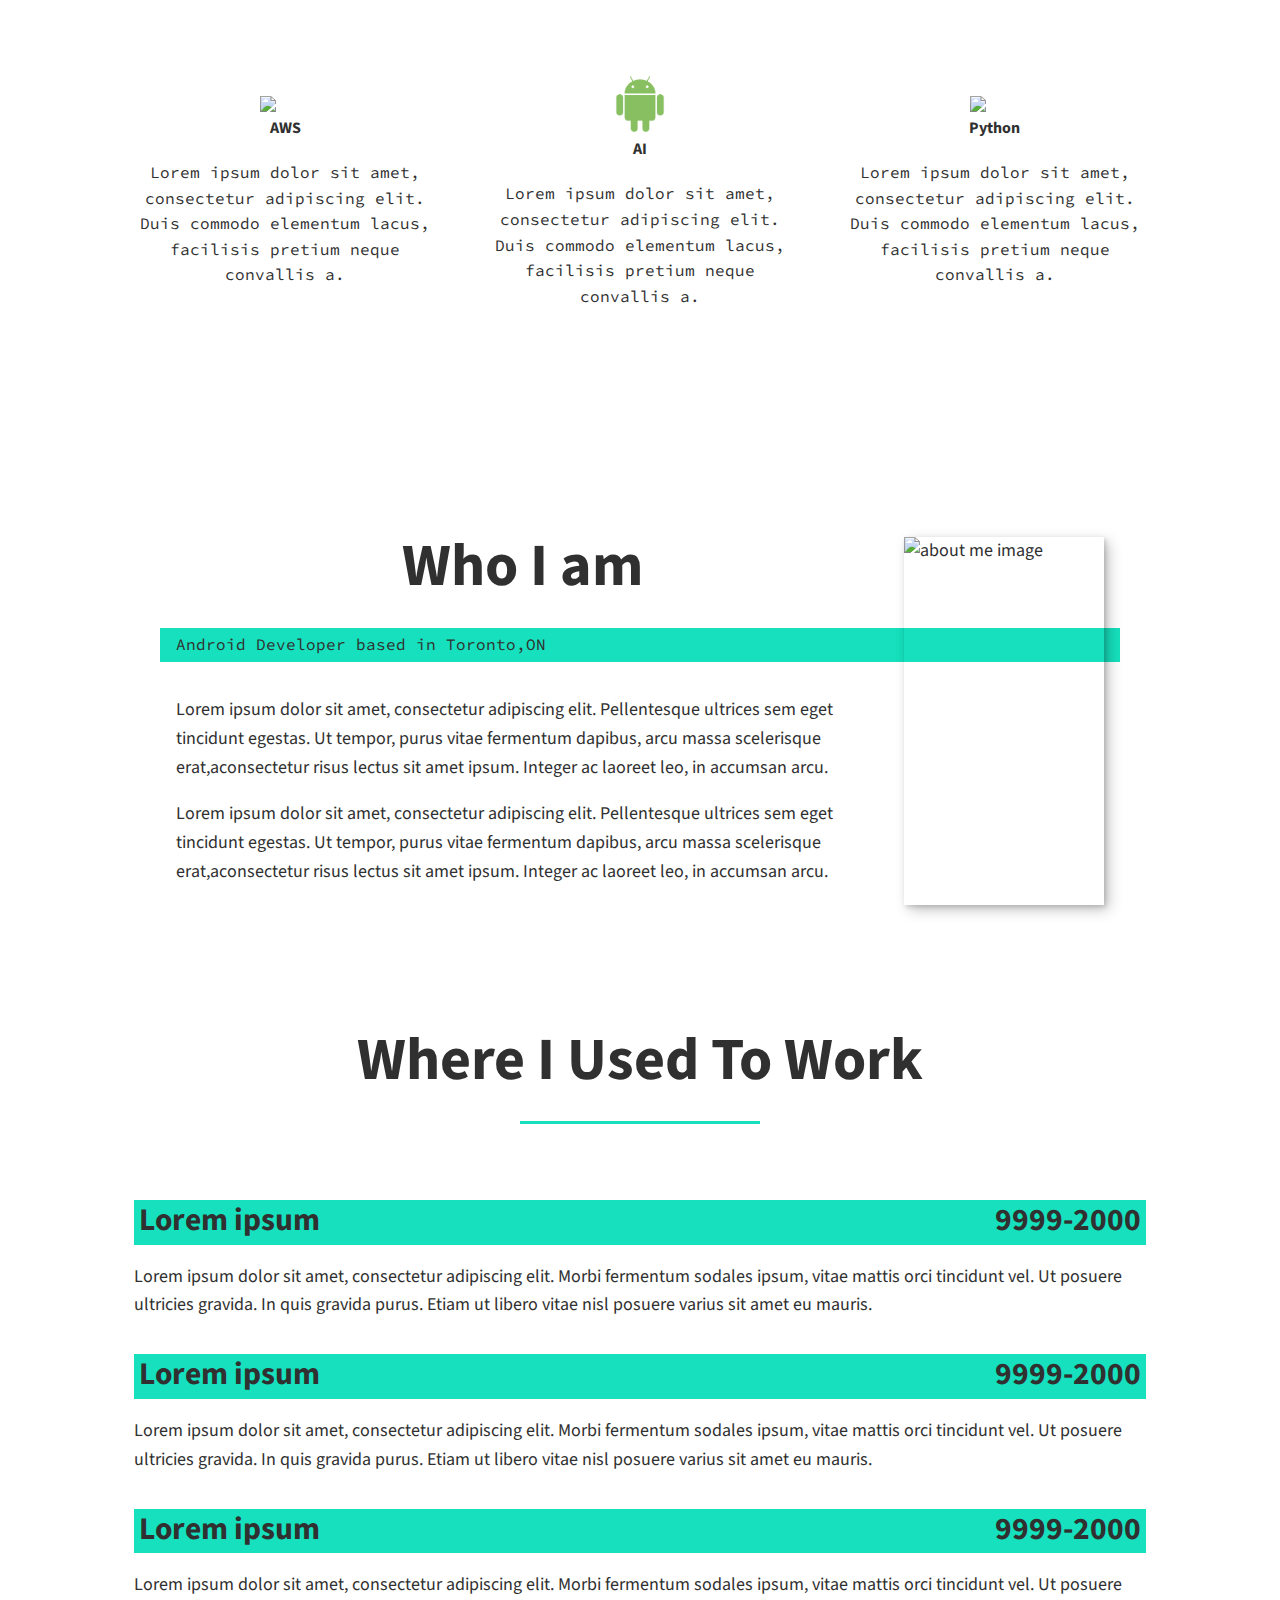
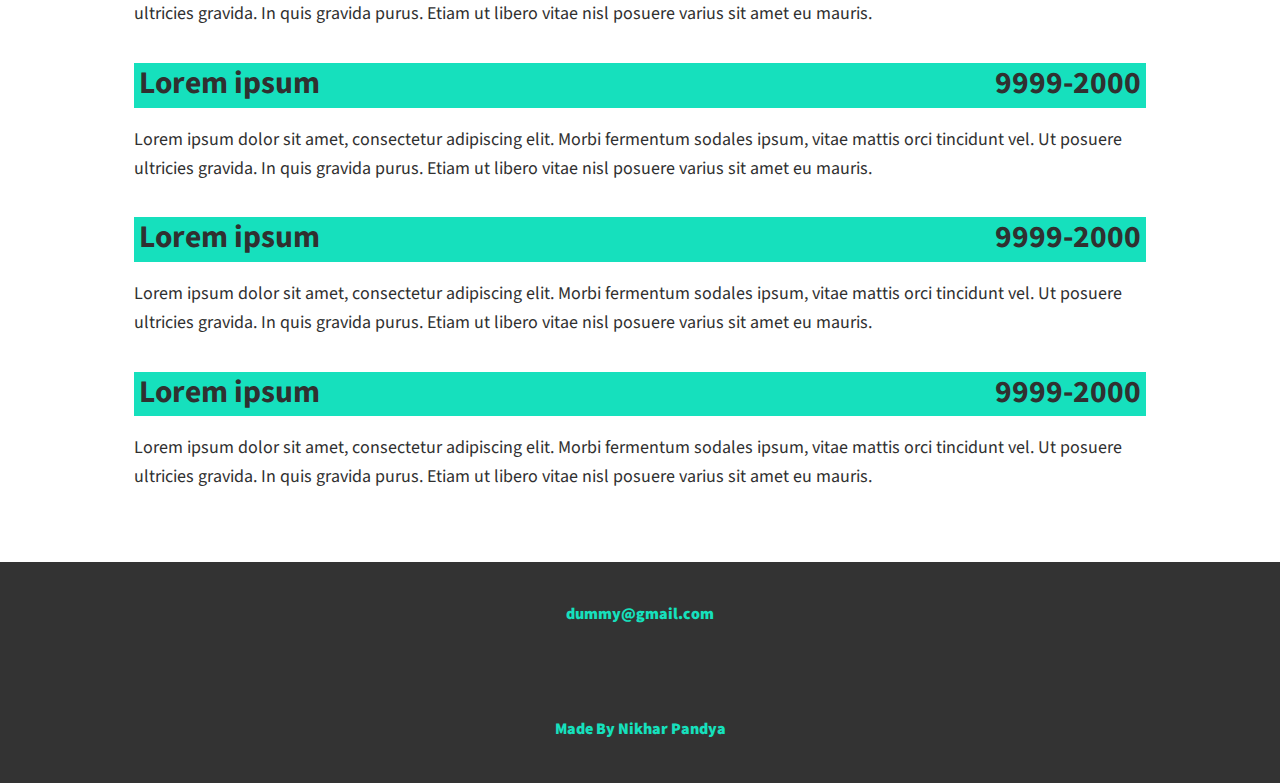
==== commit 5bf576b6: "update" ====
--- a/Home.html
+++ b/Home.html
@@ -15,7 +15,7 @@
 	<body>
 		<header>
 			<div class="logo">
-				<img src="images/The Chromium Guy.png" alt=""> 
+				<img src="images/TheGuylogo.png" alt=""> 
 			</div>
 
 			<button class="nav-toggle" aria-label="toggle navigation">
@@ -25,9 +25,10 @@
 			<nav class="nav">
 				<ul class="nav__list">
 					<li class="nav__item"><a href="#home" class="nav__link">Home</a></li>
-					<li class="nav__item"><a href="#services" class="nav__link">My Services</a></li>
-					<li class="nav__item"><a href="#about" class="nav__link">About Me</a></li>
-					<li class="nav__item"><a href="#work" class="nav__link">Recent Companies</a></li>
+					<li class="nav__item"><a href="#services" class="nav__link">What I Do</a></li>
+					<li class="nav__item"><a href="#skills" class="nav__link">What I Know</a></li>
+					<li class="nav__item"><a href="#about" class="nav__link">Who Am I</a></li>
+					<li class="nav__item"><a href="#work" class="nav__link">Where I Used To Work</a></li>
 				</ul>
 			</nav>
 	    </header>
@@ -61,7 +62,7 @@
 	   			</div><!-- End of service -->
 	   		</div><!-- End of services -->
 
-	   		<a href="#work" class="btn">Recent Companies</a>
+	   		<a href="#work" class="btn">Where I Used To Work</a>
 
 	   </section>
 
@@ -70,7 +71,7 @@
 
 
 	   <!-- My Skills -->
-	   <section class="my-skill">
+	   <section class="my-skill" id="skills">
 		   <section class="inner">
 		   		<div class="header">
 		   			<h1>What I Know</h1>
@@ -109,18 +110,18 @@
 		   			<div class="skill-box">
 		   				<div class="skill-title">
 		   					<div class="img">
+		   						<img src="images/download.png" class="skill-icon">
+		   					</div>
+		   					<h3>AWS</h3>
+		   				</div>
+		   				<p  class="skill-text">Lorem ipsum dolor sit amet, consectetur adipiscing elit. Duis commodo elementum lacus, facilisis pretium neque convallis a. </p>
+		   			</div>
+
+		   			<div class="skill-box">
+		   				<div class="skill-title">
+		   					<div class="img">
 		   						<img src="images/Android.logo.png" class="skill-icon">
 		   					</div>
-		   					<h3>AWS</h3>
-		   				</div>
-		   				<p  class="skill-text">Lorem ipsum dolor sit amet, consectetur adipiscing elit. Duis commodo elementum lacus, facilisis pretium neque convallis a. </p>
-		   			</div>
-
-		   			<div class="skill-box">
-		   				<div class="skill-title">
-		   					<div class="img">
-		   						<img src="images/Android.logo.png" class="skill-icon">
-		   					</div>
 		   					<h3>AI </h3>
 		   				</div>
 		   				<p  class="skill-text">Lorem ipsum dolor sit amet, consectetur adipiscing elit. Duis commodo elementum lacus, facilisis pretium neque convallis a. </p>
@@ -129,7 +130,7 @@
 		   			<div class="skill-box">
 		   				<div class="skill-title">
 		   					<div class="img">
-		   						<img src="images/Android.logo.png" class="skill-icon">
+		   						<img src="images/python (1).png" class="skill-icon">
 		   					</div>
 		   					<h3>Python</h3>
 		   				</div>
@@ -156,54 +157,44 @@
 	   		<img src="images/aboutme1.jpg" alt="about me image" class="about-me__img">
 	   </section>
 
-	    <!-- My Work -->
-	   <!--  <section class="my-work" id="work">
-	    	<h2 class="section__title">Recent Companies</h2>
-	    	<p class="section__subtitle"></p>
-
-	    	<div class="portfolio">
-	    		
-	    		
-	    	</div>
-	    </section>
- -->
+
+	   <!-- Recent Companies  -->
 
    <section class="my-work" id="work">
-	   		<h2 class="section__title section__title--work">Recent Companies</h2>
+	   		<h2 class="section__title--work">Where I Used To Work</h2>
 	   		<div class="works"><!-- Start of works -->
-	   			<div class="work1">
-	   				<h3> Lorem ipsum</h3>
-	   				<p>Lorem ipsum dolor sit amet, consectetur adipiscing elit. Morbi fermentum sodales ipsum, vitae mattis orci tincidunt vel. Ut posuere ultricies gravida. In quis gravida purus. Etiam ut libero vitae nisl posuere varius sit amet eu mauris. </p>
-	   			</div><!-- End of work -->
-
-	   			<div class="work2">
-	   				<h3>Lorem ipsum</h3>
-	   				<p>Lorem ipsum dolor sit amet, consectetur adipiscing elit. Morbi fermentum sodales ipsum, vitae mattis orci tincidunt vel. Ut posuere ultricies gravida. In quis gravida purus. Etiam ut libero vitae nisl posuere varius sit amet eu mauris. </p>
-	   			</div><!-- End of work -->
-
-	   			<div class="work3">
-	   				<h3>Lorem ipsum</h3>
-	   				<p>Lorem ipsum dolor sit amet, consectetur adipiscing elit. Morbi fermentum sodales ipsum, vitae mattis orci tincidunt vel. Ut posuere ultricies gravida. In quis gravida purus. Etiam ut libero vitae nisl posuere varius sit amet eu mauris. </p>
-	   			</div><!-- End of work -->
-
-	   			<div class="work4">
-	   				<h3> Lorem ipsum</h3>
-	   				<p>Lorem ipsum dolor sit amet, consectetur adipiscing elit. Morbi fermentum sodales ipsum, vitae mattis orci tincidunt vel. Ut posuere ultricies gravida. In quis gravida purus. Etiam ut libero vitae nisl posuere varius sit amet eu mauris. </p>
-	   			</div><!-- End of work -->
-
-	   			<div class="work5">
-	   				<h3> Lorem ipsum</h3>
-	   				<p>Lorem ipsum dolor sit amet, consectetur adipiscing elit. Morbi fermentum sodales ipsum, vitae mattis orci tincidunt vel. Ut posuere ultricies gravida. In quis gravida purus. Etiam ut libero vitae nisl posuere varius sit amet eu mauris. </p>
-	   			</div><!-- End of work -->
-
-	   			<div class="work6">
-	   				<h3> Lorem ipsum</h3>
+	   			<div class="work">
+	   				<div class="work-head"><h3 class="recent-head">Lorem ipsum</h3><h3 class="recent-date">9999-2000</h3></div>
+	   				<p>Lorem ipsum dolor sit amet, consectetur adipiscing elit. Morbi fermentum sodales ipsum, vitae mattis orci tincidunt vel. Ut posuere ultricies gravida. In quis gravida purus. Etiam ut libero vitae nisl posuere varius sit amet eu mauris. </p>
+	   			</div><!-- End of work -->
+
+	   			<div class="work">
+	   				<div class="work-head"><h3 class="recent-head">Lorem ipsum</h3><h3 class="recent-date">9999-2000</h3></div>
+	   				<p>Lorem ipsum dolor sit amet, consectetur adipiscing elit. Morbi fermentum sodales ipsum, vitae mattis orci tincidunt vel. Ut posuere ultricies gravida. In quis gravida purus. Etiam ut libero vitae nisl posuere varius sit amet eu mauris. </p>
+	   			</div><!-- End of work -->
+	   			<div class="work">
+	   				<div class="work-head"><h3 class="recent-head">Lorem ipsum</h3><h3 class="recent-date">9999-2000</h3></div>
+	   				<p>Lorem ipsum dolor sit amet, consectetur adipiscing elit. Morbi fermentum sodales ipsum, vitae mattis orci tincidunt vel. Ut posuere ultricies gravida. In quis gravida purus. Etiam ut libero vitae nisl posuere varius sit amet eu mauris. </p>
+	   			</div><!-- End of work -->
+
+	   			<div class="work">
+	   				<div class="work-head"><h3 class="recent-head"> Lorem ipsum</h3><h3 class="recent-date">9999-2000</h3></div>
+	   				<p>Lorem ipsum dolor sit amet, consectetur adipiscing elit. Morbi fermentum sodales ipsum, vitae mattis orci tincidunt vel. Ut posuere ultricies gravida. In quis gravida purus. Etiam ut libero vitae nisl posuere varius sit amet eu mauris. </p>
+	   			</div><!-- End of work -->
+
+	   			<div class="work">
+	   				<div class="work-head"><h3 class="recent-head"> Lorem ipsum</h3><h3 class="recent-date">9999-2000</h3></div>
+	   				<p>Lorem ipsum dolor sit amet, consectetur adipiscing elit. Morbi fermentum sodales ipsum, vitae mattis orci tincidunt vel. Ut posuere ultricies gravida. In quis gravida purus. Etiam ut libero vitae nisl posuere varius sit amet eu mauris. </p>
+	   			</div><!-- End of work -->
+
+	   			<div class="work">
+	   				<div class="work-head"><h3 class="recent-head"> Lorem ipsum</h3><h3 class="recent-date">9999-2000</h3></div>
 	   				<p>Lorem ipsum dolor sit amet, consectetur adipiscing elit. Morbi fermentum sodales ipsum, vitae mattis orci tincidunt vel. Ut posuere ultricies gravida. In quis gravida purus. Etiam ut libero vitae nisl posuere varius sit amet eu mauris. </p>
 	   			</div><!-- End of work -->
 	   		</div><!-- End of works -->
 
   </section>
-
+ 
 
 
 
@@ -212,13 +203,16 @@
 	    	<!-- Replace with your own mail address  -->
 	    	<a href="mailto:deepandya91@gmail.com" class="footer-link">dummy@gmail.com</a>
 	    	<ul class="social-list">
-	    		<li class="social-list__item"><a class="social-list__link" href="https://www.linkedin.com/in/deeppandya">Linkedin</a></li>
-	    		<li class="social-list__item"><a class="social-list__link" href="https://github.com/deeppandya">Github</a></li>
-	    		<li class="social-list__item"><a class="social-list__link">Stack overflow</a></li>
+	    		<li class="social-list__item">
+	    			<a class="social-list__link" href="https://www.linkedin.com/in/deeppandya"><i class="fab fa-linkedin"></i></a>
+	    		</li>
+	    		<li class="social-list__item">
+	    			<a class="social-list__link" href="https://github.com/deeppandya"><i class="fab fa-github"></i></a>
+	    		</li>
 	    	</ul>
-	    	<p class="footer-madeby">Made By Nikhar Pandya</p>
+	    	<a href="https://www.linkedin.com/in/nikhar-pandya" class="footer-link">Made By Nikhar Pandya</a>
 	    </footer>
-	    <script src="script.js"></script><!-- javascript file link -->
+	    <script src="js/index.js"></script><!-- javascript file link -->
 	</body>
 
 </html>--- a/Css/style.css
+++ b/Css/style.css
@@ -16,10 +16,11 @@
 	--clr-light:#fff;
 	--clr-dark:#303030;
 	--clr-accent:#16e0bd;
+	/*--clr-accent:#b30000;*/
 
 	--fs-h1:3rem;
 	--fs-h2:2.25rem;
-	--fs-h3:1.25rem;
+	--fs-h3:1.5rem;
 	--fs-body:1rem;
 
 	--bs: 0.25em 0.25em 0.75em rgba(0,0,0,.25),
@@ -30,12 +31,16 @@
 	:root {
 		--fs-h1:4.5rem;
 		--fs-h2:3.75rem;
-		--fs-h3:1.5rem;
+		--fs-h3:1rem;
 		--fs-body:1.125rem;
 	}
 }
 
 /* General styles */
+
+html{
+	scroll-behavior: smooth;
+}
 
 body{
 	background: var(--clr-light);
@@ -44,6 +49,14 @@
 	font-family: var(--ff-primary);
     font-size: var(--fs-body);
     line-height: 1.6;
+}
+
+h3{
+	margin-block-start: 0em;
+    margin-block-end: 0em;
+    margin-inline-start: 0px;
+    margin-inline-end: 0px;
+    font-weight: bold;
 }
 
 section {
@@ -80,14 +93,45 @@
 	transform: scale(1.1);
 }
 
-
+/*.btun {
+	display: inline-block;
+	padding: .5em 2.5em;
+	background: var(--clr-d);
+	color: var(--clr-dark);
+	text-decoration: none;
+	cursor: pointer;
+	font-size: .8rem;
+	text-transform: uppercase;
+	letter-spacing: 2px;
+	font-weight: var(--fw-bold);
+	transition: transform 200ms ease-in-out;
+}
+
+.btun:hover {
+	transform: scale(1.1);
+}*/
+
+a.work{
+	color: var(--clr-dark);
+	text-decoration: none;
+	cursor: pointer;
+	font-size: .8rem;
+	text-transform: uppercase;
+	letter-spacing: 2px;
+	font-weight: var(--fw-bold);
+	transition: transform 200ms ease-in-out
+}
+
+a.work:hover{
+	transform: scale();
+}
 /* Typography */
 
 h1,
 h2,
 h3 {
 	line-height:1;
-	margin: 0; 
+	margin: auto; 
 }
 
 h1 { font-size: var(--fs-h1) }
@@ -121,8 +165,115 @@
 }
 
 /* Header */
-
-nav {display: none;}
+header{
+	display: flex;
+	justify-content: space-between;
+	padding: 1em;
+} 
+
+.logo{
+	max-width: 200px;	
+}
+
+.nav{
+	position: fixed;
+	background: var(--clr-dark);
+	color: var(--clr-light);
+	top: 0;
+    bottom: 0;
+    left: 0;
+    right: 0;
+    z-index:100; 
+
+    transform: translateX(100%);
+    transition: transform 250ms cubic-bezier(.5, 0, 5, 1);
+}
+
+.nav__list{
+	list-style: none;
+	display: flex;
+	height: 100%;
+	flex-direction:column; 
+	justify-content: space-evenly;  
+	align-items: left;
+	margin: 0;
+	padding-left: 3; 
+}
+
+.nav__link{
+	color: inherit;
+	font-weight: var(--fw-bold);
+	font-size:var(--fs-h3); 
+	text-decoration: none;
+}
+
+.nav__link:hover{
+	color: var(--clr-accent);
+}
+
+.nav__link::hover {
+	color: var(--clr-accent);
+}
+
+.nav-toggle {
+	padding: .5em;
+	background: transparent;
+	border: 0;
+	cursor: pointer;
+	position: absolute;
+	right: 1em;
+	top: 1em;
+	z-index: 1000;
+}
+
+.nav-open .nav {
+	transform: translateX(50%);
+}
+
+.nav-open .nav-toggle {
+	position: fixed;
+}
+
+.nav-open .hamburger {
+    transform: rotate(.625turn);
+}
+
+.nav-open .hamburger::before {
+    transform: rotate(90deg) translateX(-6px);
+}
+
+.nav-open .hamburger::after {
+    opacity: 0;
+}
+
+
+.hamburger {
+    display: block;
+    position:relative; 
+}
+
+.hamburger,
+.hamburger::before,
+.hamburger::after{
+	background: var(--clr-accent);
+    width: 2em;
+    height: 3px;
+    border-radius: 1em;
+    transition: transform 250ms ease-in-out;
+} 
+
+.hamburger::before,
+.hamburger::after {
+    content: '';
+    position: absolute;
+    left: 0;
+    right: 0;
+}
+
+.hamburger::before {top: 6px;}
+.hamburger::after{bottom: 6px;}
+
+
 
 /* Intro Section */
 
@@ -214,13 +365,12 @@
 }
 
 
-/* My Skills*/
+/* My Skills  (WHAT I KNOW)*/
 
 .my-skill {
 	padding: 0;
 	margin-top: 1em; 
 	box-sizing: border-box;
-	background-color: #FFFFFF;
 }
 
 .inner {
@@ -381,72 +531,114 @@
 
 
 /* Recent Companies*/
-.work4 h3,
-.work5 h3,
-.work6 h3 {
-	color: var(--clr-accent);
-	text-align: right;
+.my-work {
+	padding:2em 3em 2em 3em;
+
 }
 
 .section__title--work {
 	color: var(--clr-dark);
-	position: relative;
+	text-align: center;
 }
 
 .section__title--work::after {
-    content: '';
+     content: '';
     display: block;
     width: 4em;
-    height: 2px;
-    margin: 0.5em  0.5em;
-    background: var(--clr-dark);
-}
-
-.services {
-	margin-bottom: 4em;
-}
-
-.service {
-	max-width: 500px;
-	margin: 0 auto;
-}
-
-
-@media (min-width: 800px) {
-	.services {
-		display: flex;
-		max-width: 1000px;
-		margin-left: auto;
-		margin-right: auto;
-	}
-
-	.service + .service {
-		margin-left: 2em;
-	}
-}
+    height: 3px;
+    margin: 0.5em auto 1em;
+    background: var(--clr-accent);
+}
+
+.works {
+	
+	display: grid;
+	grid-template-columns:  1fr;
+	grid-gap: 1rem;
+	padding: 1rem 80px;
+}
+
+
+.work{
+	display: grid;
+}
+
+
+.work-head{
+	background-color:var(--clr-accent);
+	padding: 5px 5px 5px 5px;
+	font-weight: var(--fw-bold);
+}
+
+.recent-head{
+	display:inline;
+	color: var(--clr-dark);
+	font-size: 1.75em;
+}
+
+.recent-date{
+	float: right;
+	margin: auto;
+	color: var(--clr-dark);
+	font-size: 1.75em;
+}
+
+
+@media (max-width: 800px) {
+	.work-head {
+		text-align: center;
+		margin: auto;
+		display:inline-grid;
+	}
+
+	.recent-head{
+		padding-bottom: 0.5em;
+	}
+}
+
 
 
 /* Footer */
 
 .footer {
-	padding: 5em 2em;
-	background-color: #333;
-
+	 background: #333;
+    color: var(--clr-accent);
+    text-align: center;
+    padding: 2.5em 0;
+    font-size: var(--fs-h3);
+}
+
+.footer a {
+	color: inherit
+}
+
+.footer-link:hover,
+.social-list__link:hover{
+	opacity: .7; 
+}
+
+.footer-link:hover{
+	text-decoration: underline;
 }
 
 .footer-link {
-	color: #FFFFFF;
+	font-weight: var(--fw-bold);
+	text-decoration: none;
 }
 
 .social-list {
-	color: #16e0bd;
+	list-style: none;
+	display: flex;
+	justify-content: center;
+	margin: 2em 0 ;
+	padding: 0;
+}
+
+.social-list__item {
+	margin: 0 .5em;
 }
 
 .social-list__link {
-	color: #FFFFFF;
-}
-
-p.footer-madeby {
-	color:#16e0bd;
-	text-align: center;
-}
+	padding: .5em;
+}
+
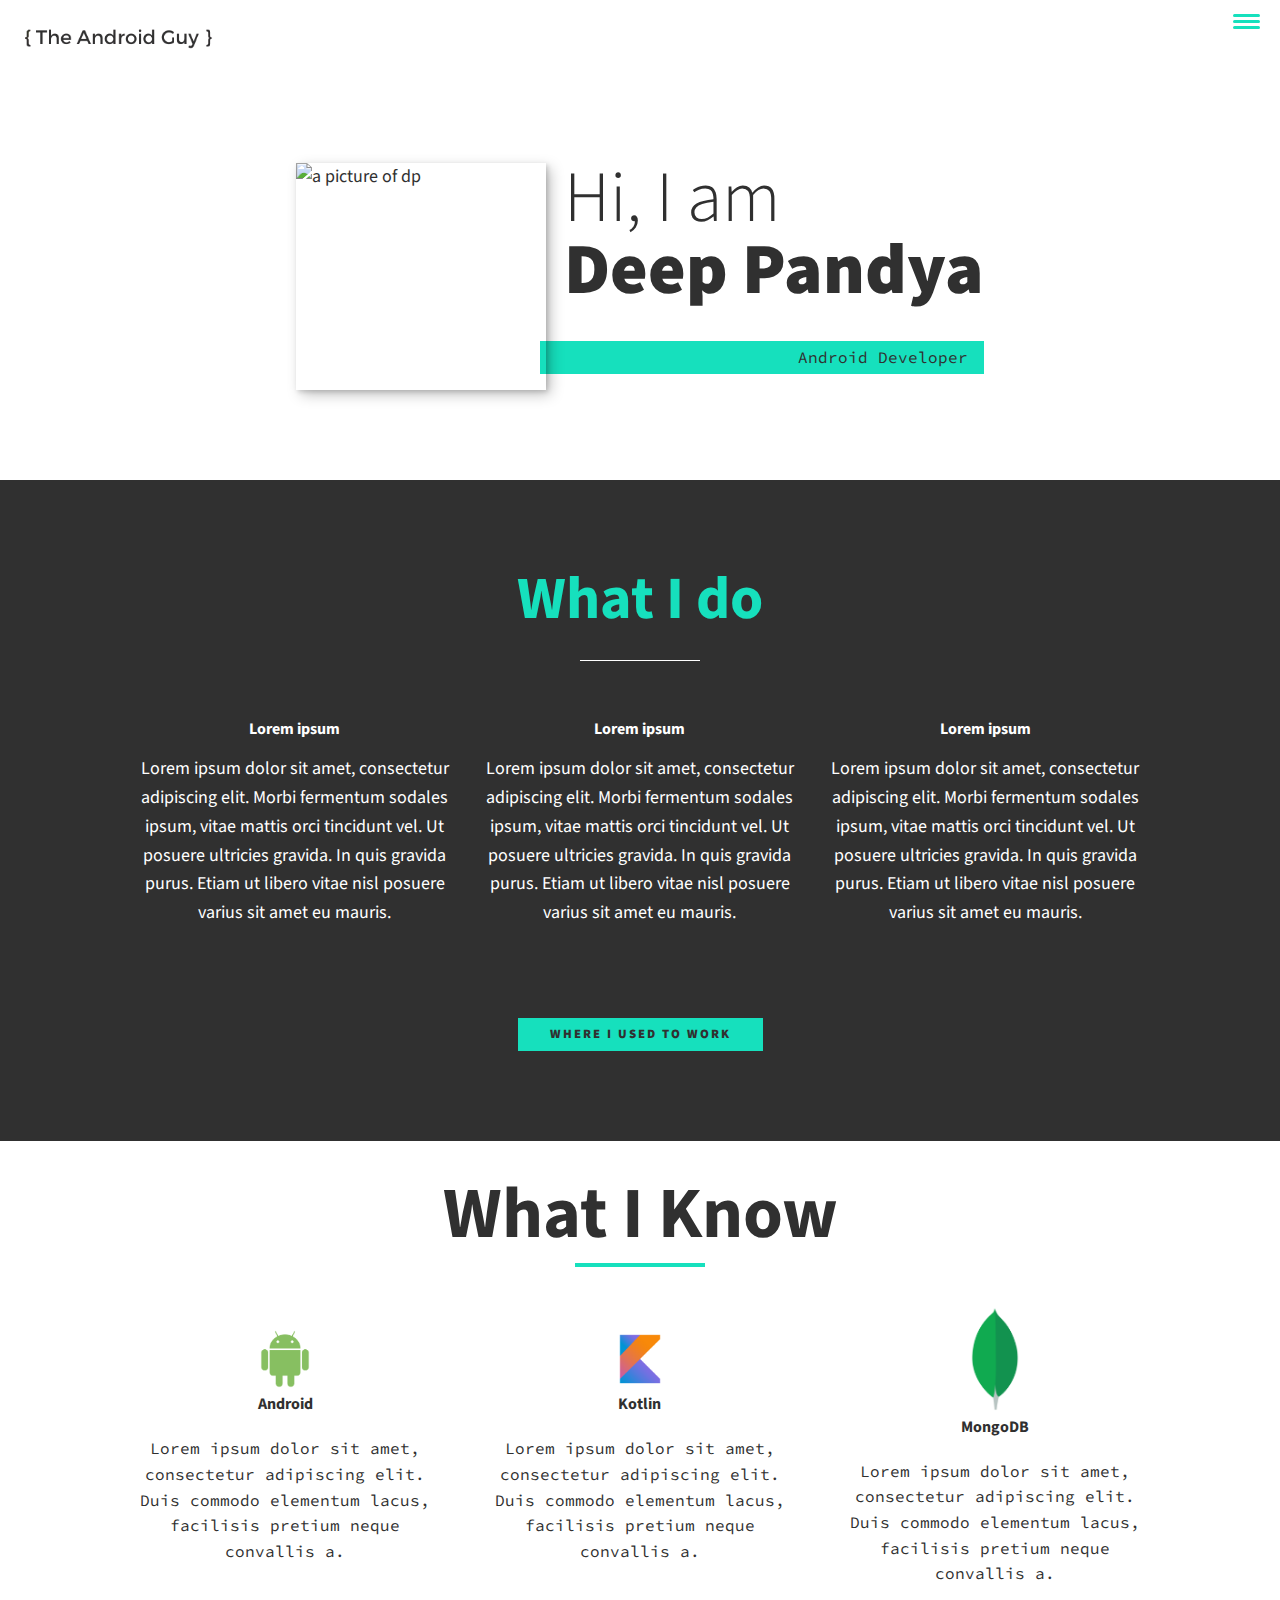
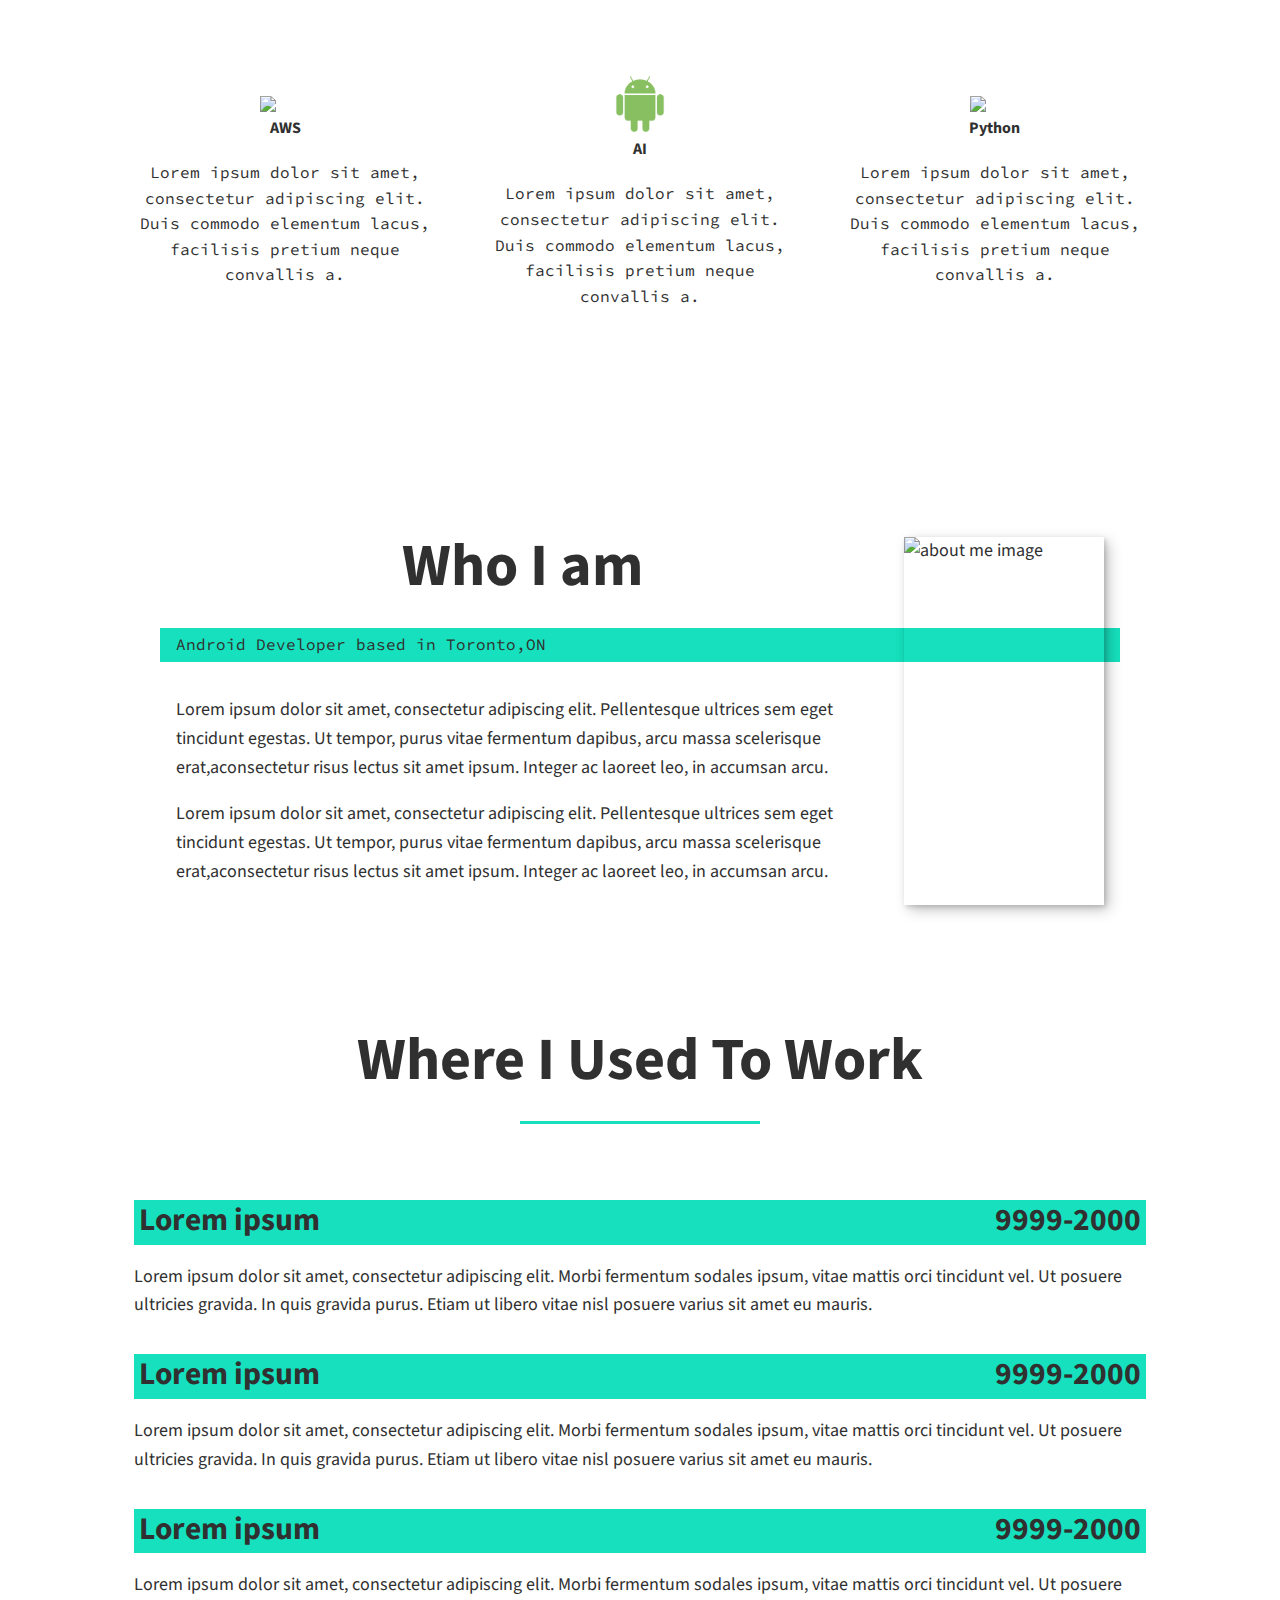
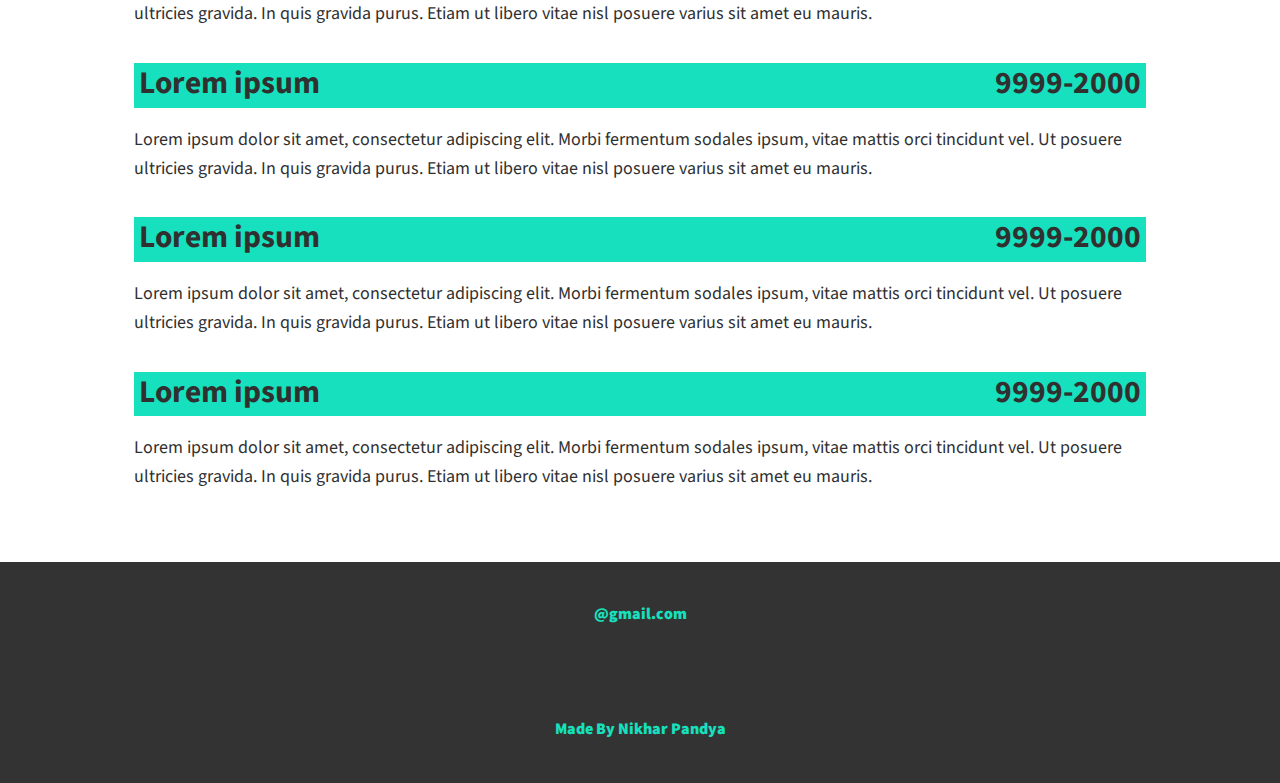
==== commit bb7d75e1: "final update" ====
--- a/Home.html
+++ b/Home.html
@@ -201,7 +201,7 @@
 	    <!-- Footer -->
 	    <footer class="footer">
 	    	<!-- Replace with your own mail address  -->
-	    	<a href="mailto:deepandya91@gmail.com" class="footer-link">dummy@gmail.com</a>
+	    	<a href="mailto:deepandya91@gmail.com" class="footer-link">@gmail.com</a>
 	    	<ul class="social-list">
 	    		<li class="social-list__item">
 	    			<a class="social-list__link" href="https://www.linkedin.com/in/deeppandya"><i class="fab fa-linkedin"></i></a>
